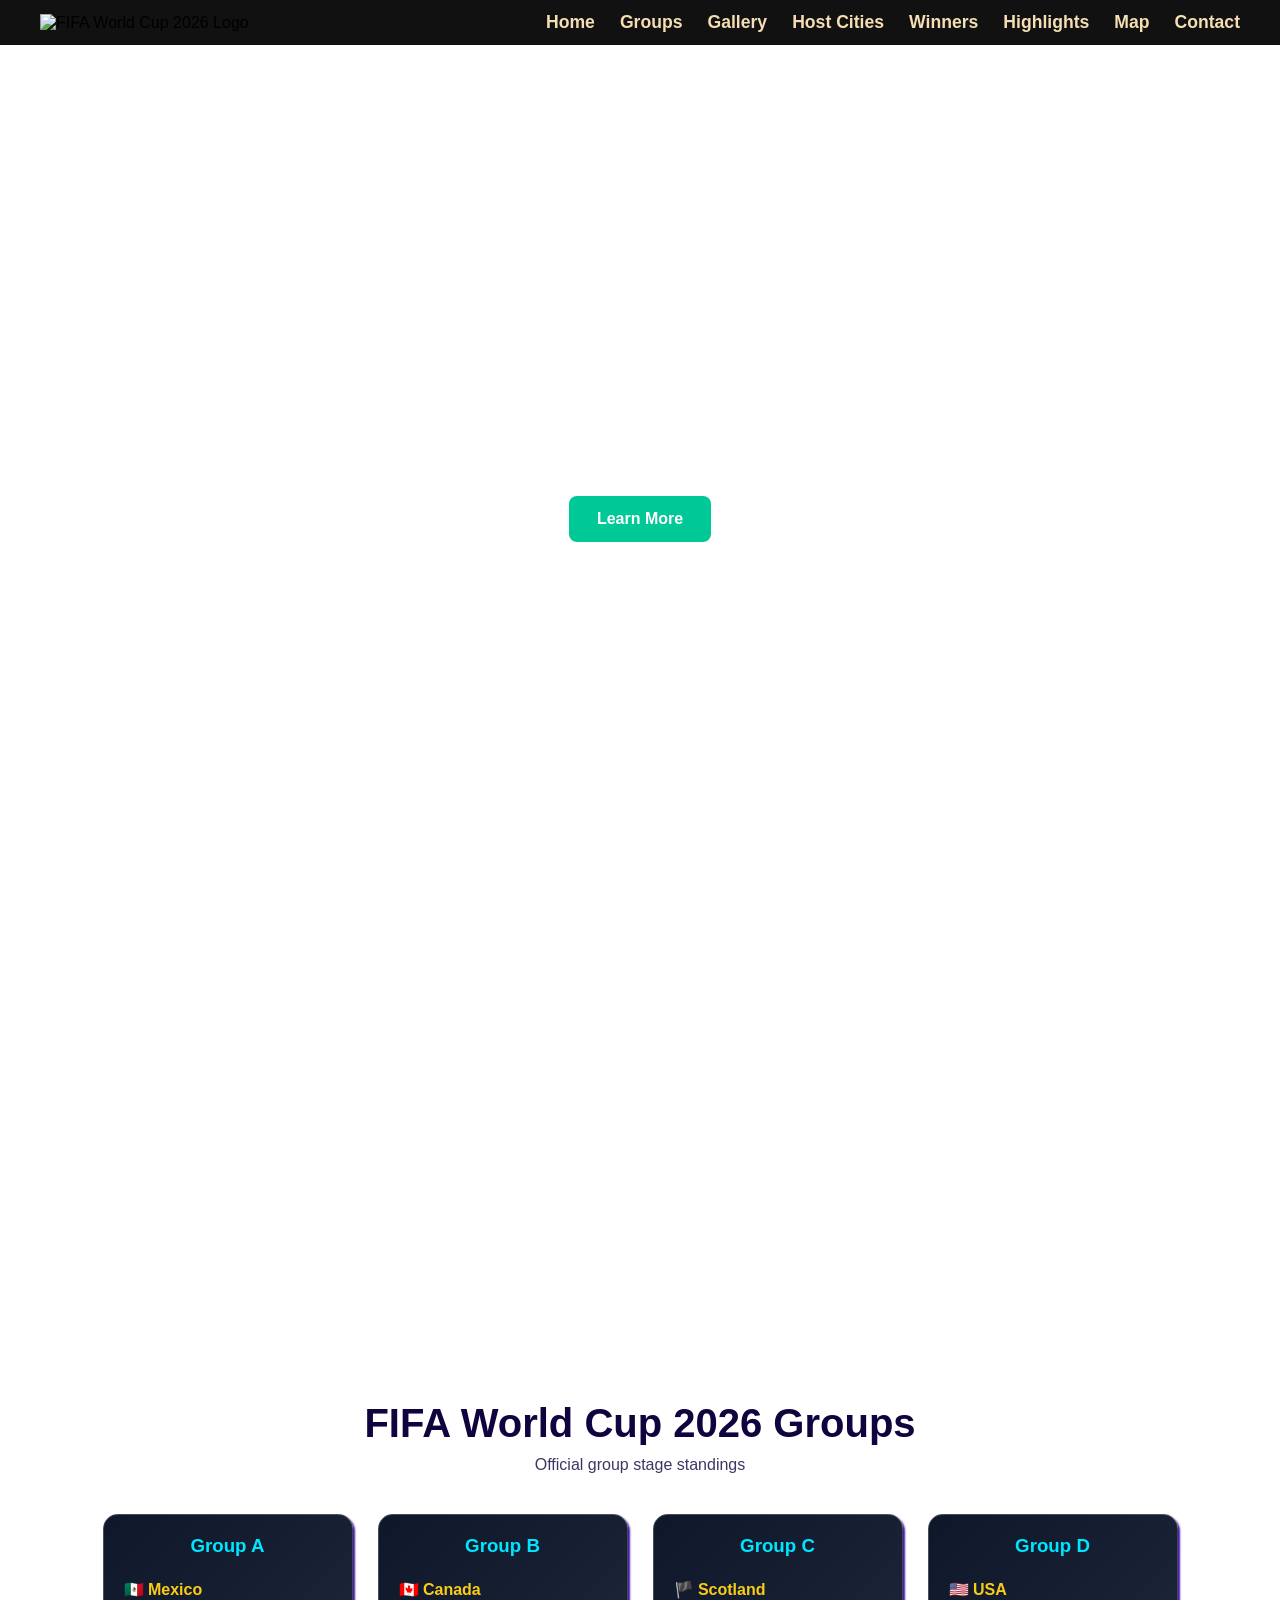
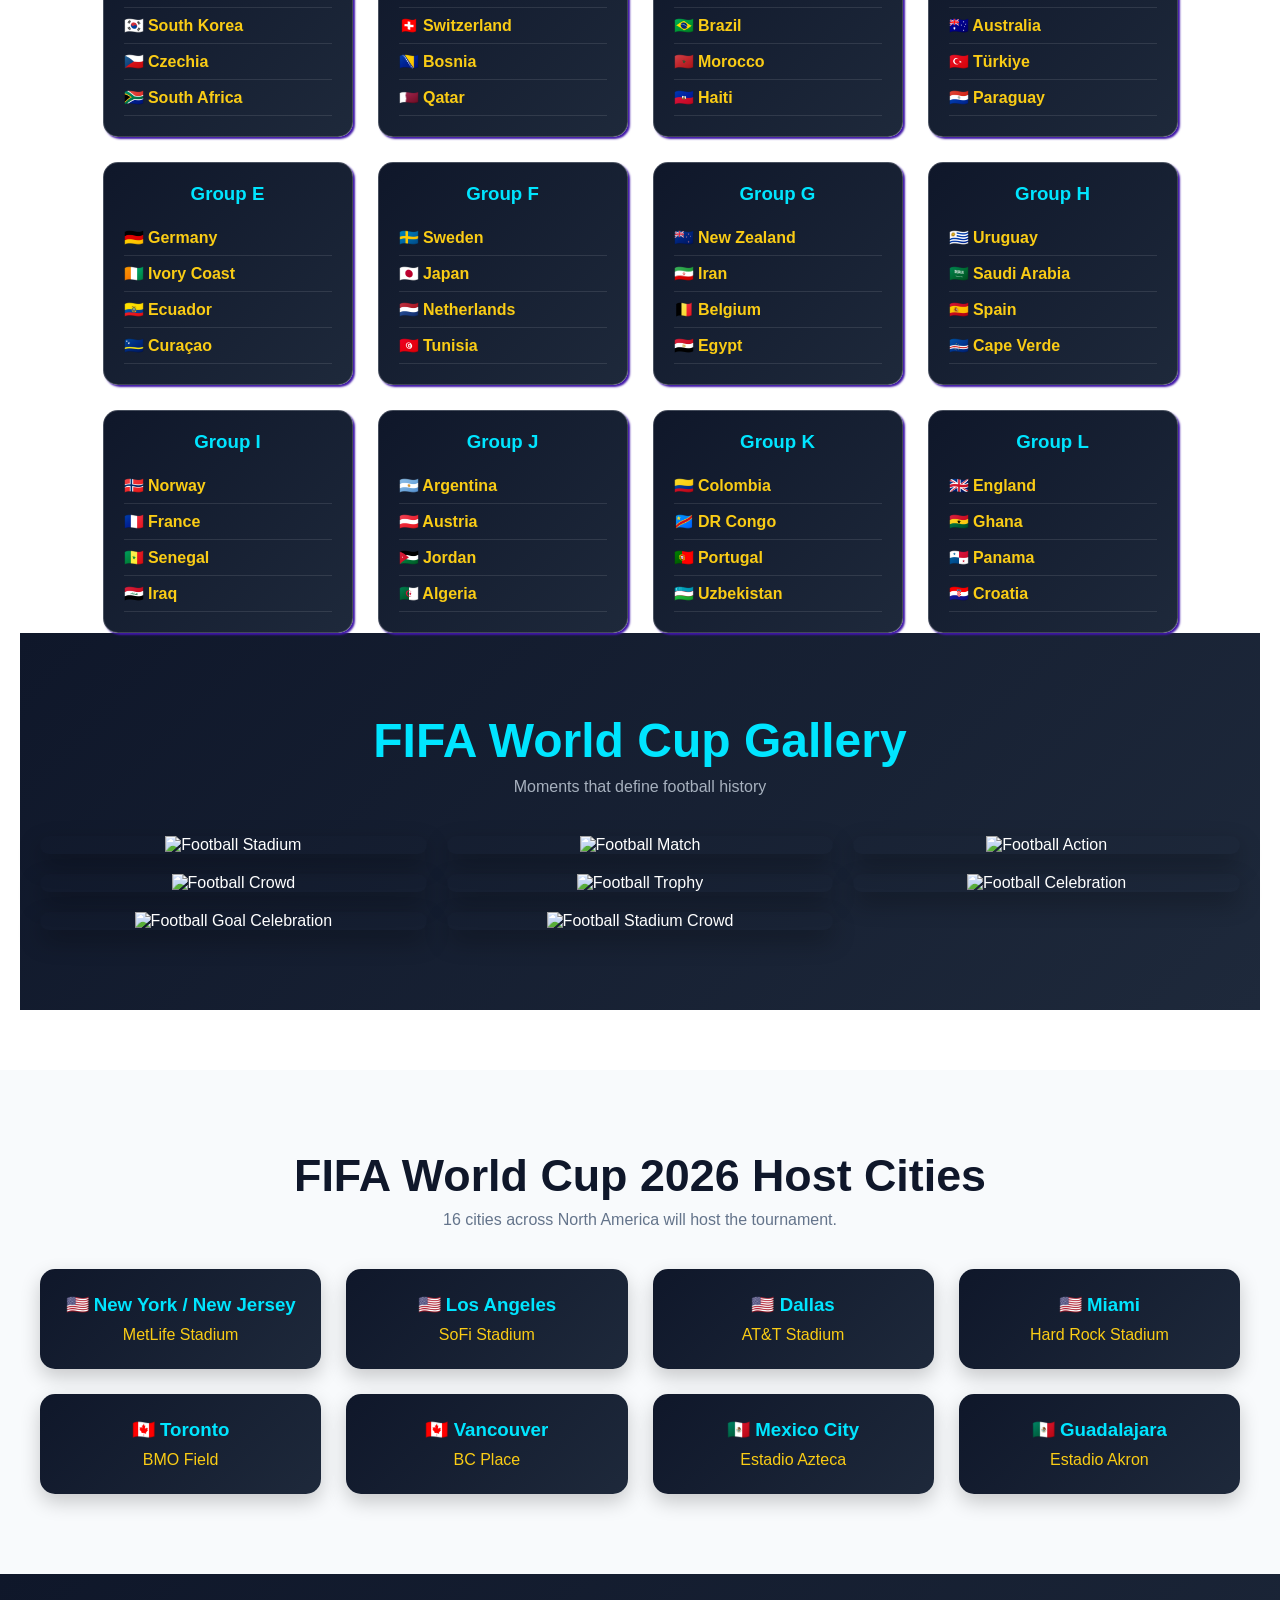
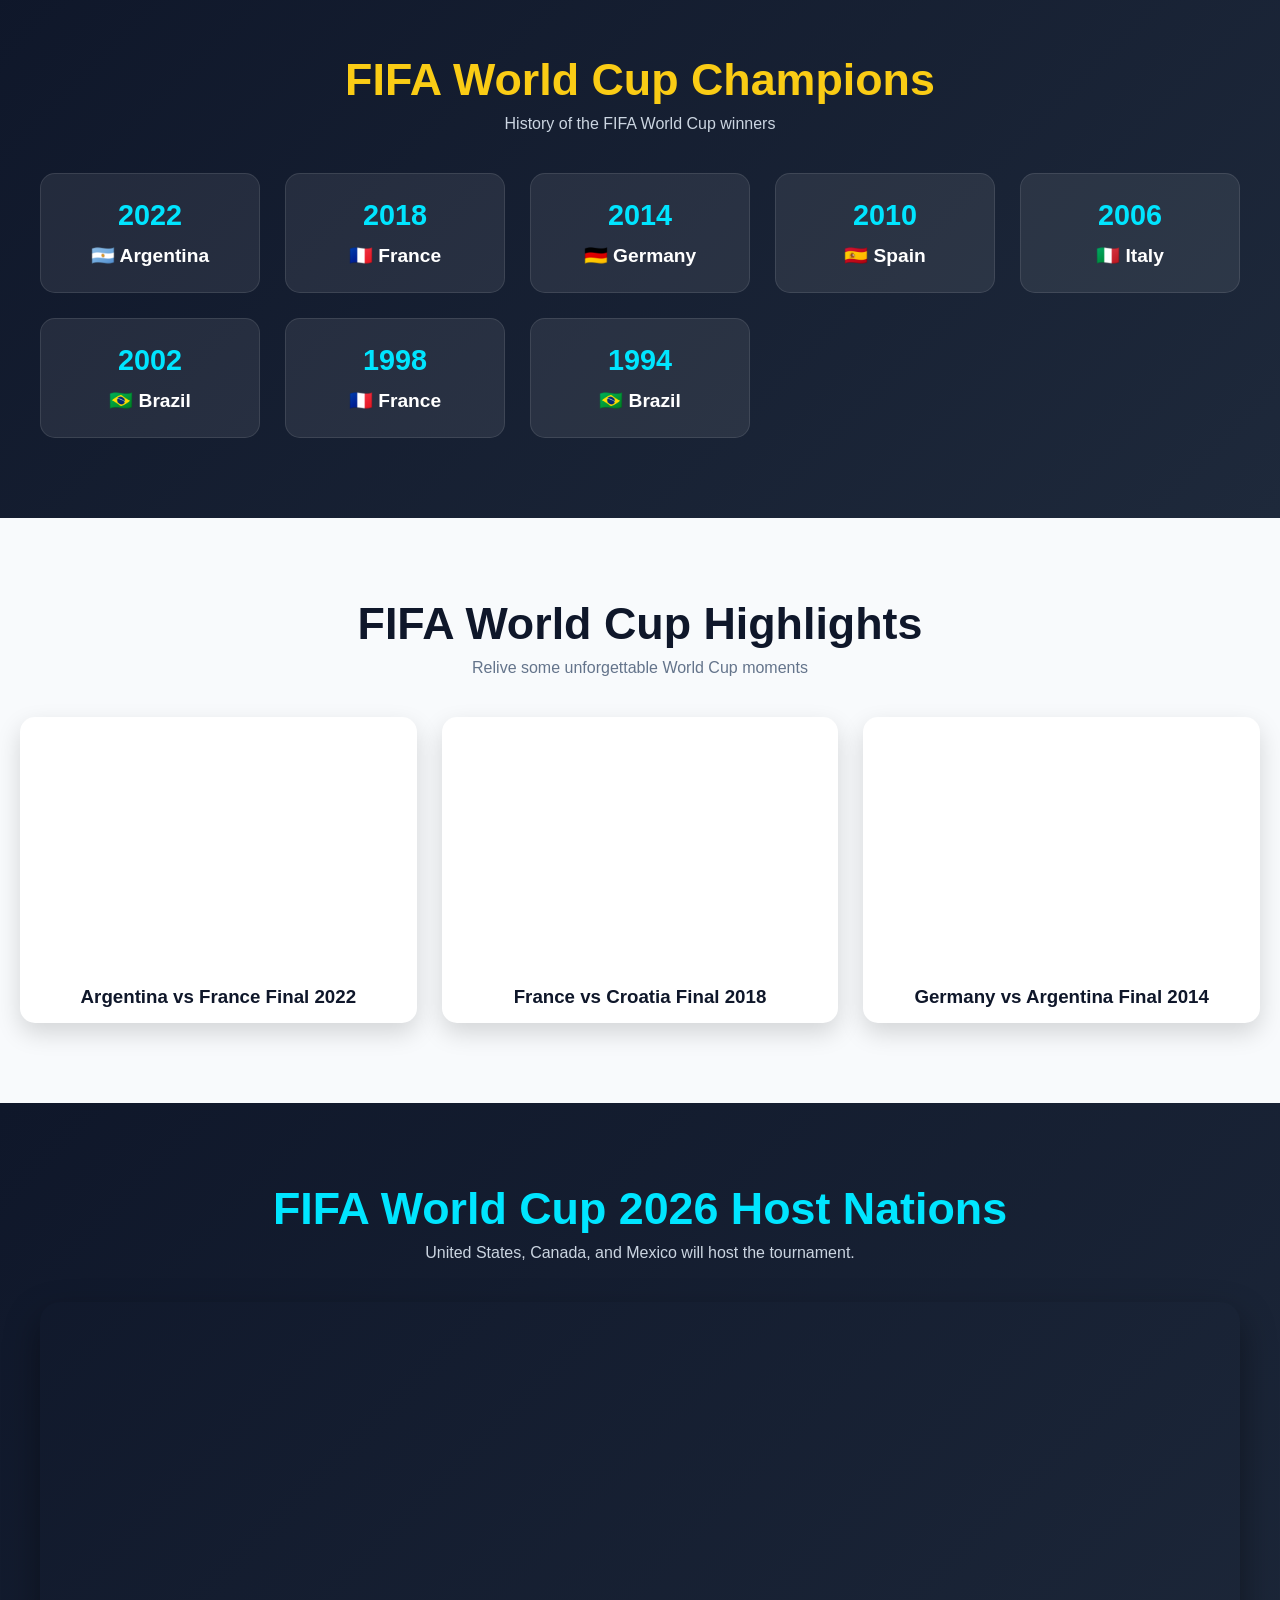
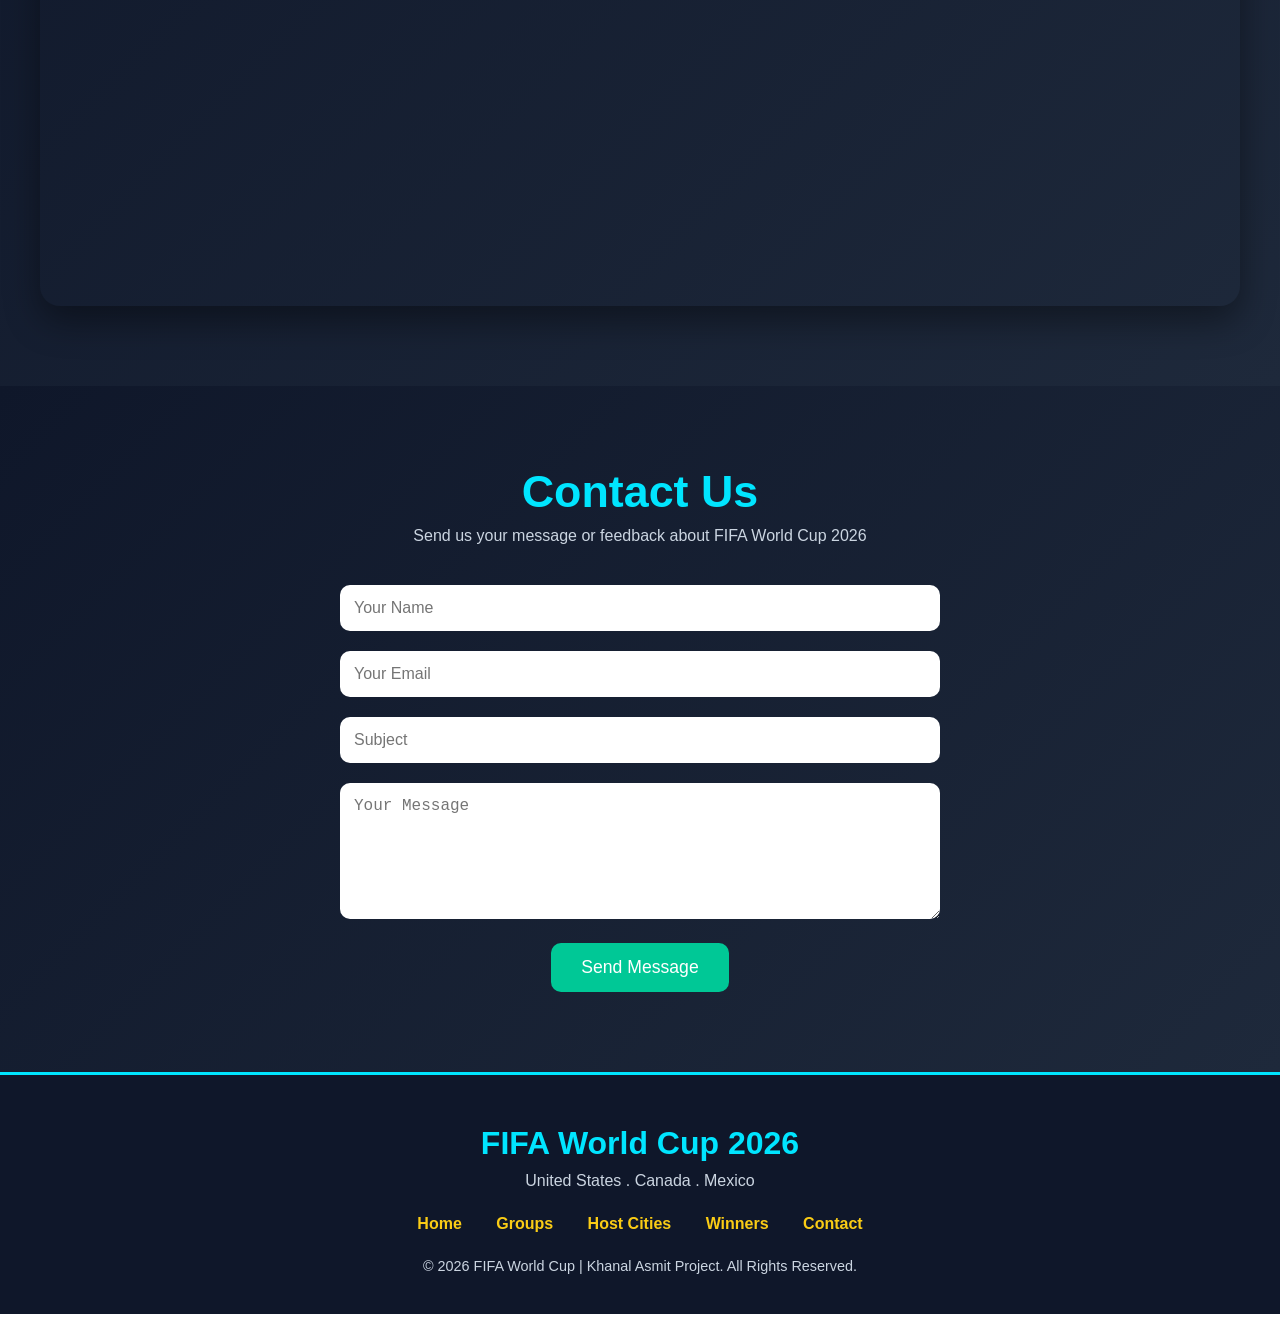
==== index.html @ 3de1137c "added contact,footer content to make it better" ====
<!doctype html>
<html lang="en">
  <head>
    <meta charset="UTF-8" />
    <meta name="viewport" content="width=device-width, initial-scale=1.0" />
    <title>FIFA World Cup 2026</title>
    <link rel="stylesheet" href="styles.css" />
  </head>
  <body>
    <header class="navbar">
      <div class="logo">
        <img
          src="https://digitalhub.fifa.com/transform/157d23bf-7e13-4d7b-949e-5d27d340987e/WC26_Logo?&io=transform:fill&quality=75"
          alt="FIFA World Cup 2026 Logo"
        />
      </div>

      <nav>
        <nav>
          <a href="#home">Home</a>
          <a href="#groups">Groups</a>
          <a href="#gallery">Gallery</a>
          <a href="#host">Host Cities</a>
          <a href="#winner">Winners</a>
          <a href="#video">Highlights</a>
          <a href="#map">Map</a>
          <a href="#contact">Contact</a>
        </nav>
      </nav>
    </header>

    <main>
      <section class="hero" id="home">
        <h1>FIFA World Cup 2026</h1>
        <p>Samurai, the time has come to fight!</p>

        <a href="https://www.fifa.com" target="_blank" class="btn">
          Learn More
        </a>
      </section>
    </main>
    <video class="hero-video" src="./fifa video.mp4" muted loop></video>

    <section class="groups" id="groups">
      <h2>FIFA World Cup 2026 Groups</h2>
      <p>Official group stage standings</p>

      <div class="cards">
        <div class="card">
          <h3>Group A</h3>
          <div class="team">
            <span>🇲🇽 Mexico</span>
          </div>
          <div class="team">
            <span>🇰🇷 South Korea</span>
          </div>
          <div class="team">
            <span>🇨🇿 Czechia</span>
          </div>
          <div class="team">
            <span>🇿🇦 South Africa</span>
          </div>
        </div>

        <div class="card">
          <h3>Group B</h3>
          <div class="team">
            <span>🇨🇦 Canada</span>
          </div>
          <div class="team">
            <span>🇨🇭 Switzerland</span>
          </div>
          <div class="team">
            <span>🇧🇦 Bosnia</span>
          </div>
          <div class="team">
            <span>🇶🇦 Qatar</span>
          </div>
        </div>

        <div class="card">
          <h3>Group C</h3>
          <div class="team">
            <span>🏴 Scotland</span>
          </div>
          <div class="team">
            <span>🇧🇷 Brazil</span>
          </div>
          <div class="team">
            <span>🇲🇦 Morocco</span>
          </div>
          <div class="team">
            <span>🇭🇹 Haiti</span>
          </div>
        </div>

        <div class="card">
          <h3>Group D</h3>
          <div class="team">
            <span>🇺🇸 USA</span>
          </div>
          <div class="team">
            <span>🇦🇺 Australia</span>
          </div>
          <div class="team">
            <span>🇹🇷 Türkiye</span>
          </div>
          <div class="team">
            <span>🇵🇾 Paraguay</span>
          </div>
        </div>

        <div class="card">
          <h3>Group E</h3>
          <div class="team">
            <span>🇩🇪 Germany</span>
          </div>
          <div class="team">
            <span>🇨🇮 Ivory Coast</span>
          </div>
          <div class="team">
            <span>🇪🇨 Ecuador</span>
          </div>
          <div class="team">
            <span>🇨🇼 Curaçao</span>
          </div>
        </div>

        <div class="card">
          <h3>Group F</h3>
          <div class="team">
            <span>🇸🇪 Sweden</span>
          </div>
          <div class="team">
            <span>🇯🇵 Japan</span>
          </div>
          <div class="team">
            <span>🇳🇱 Netherlands</span>
          </div>
          <div class="team">
            <span>🇹🇳 Tunisia</span>
          </div>
        </div>

        <div class="card">
          <h3>Group G</h3>
          <div class="team">
            <span>🇳🇿 New Zealand</span>
          </div>
          <div class="team">
            <span>🇮🇷 Iran</span>
          </div>
          <div class="team">
            <span>🇧🇪 Belgium</span>
          </div>
          <div class="team">
            <span>🇪🇬 Egypt</span>
          </div>
        </div>

        <div class="card">
          <h3>Group H</h3>
          <div class="team">
            <span>🇺🇾 Uruguay</span>
          </div>
          <div class="team">
            <span>🇸🇦 Saudi Arabia</span>
          </div>
          <div class="team">
            <span>🇪🇸 Spain</span>
          </div>
          <div class="team">
            <span>🇨🇻 Cape Verde</span>
          </div>
        </div>

        <div class="card">
          <h3>Group I</h3>
          <div class="team">
            <span>🇳🇴 Norway</span>
          </div>
          <div class="team">
            <span>🇫🇷 France</span>
          </div>
          <div class="team">
            <span>🇸🇳 Senegal</span>
          </div>
          <div class="team">
            <span>🇮🇶 Iraq</span>
          </div>
        </div>

        <div class="card">
          <h3>Group J</h3>
          <div class="team">
            <span>🇦🇷 Argentina</span>
          </div>
          <div class="team">
            <span>🇦🇹 Austria</span>
          </div>
          <div class="team">
            <span>🇯🇴 Jordan</span>
          </div>
          <div class="team">
            <span>🇩🇿 Algeria</span>
          </div>
        </div>

        <div class="card">
          <h3>Group K</h3>
          <div class="team">
            <span>🇨🇴 Colombia</span>
          </div>
          <div class="team">
            <span>🇨🇩 DR Congo</span>
          </div>
          <div class="team">
            <span>🇵🇹 Portugal</span>
          </div>
          <div class="team">
            <span>🇺🇿 Uzbekistan</span>
          </div>
        </div>

        <div class="card">
          <h3>Group L</h3>
          <div class="team">
            <span>🇬🇧 England</span>
          </div>
          <div class="team">
            <span>🇬🇭 Ghana</span>
          </div>
          <div class="team">
            <span>🇵🇦 Panama</span>
          </div>
          <div class="team">
            <span>🇭🇷 Croatia</span>
          </div>
        </div>
      </div>
      <div class="gallery-section" id="gallery">
        <h2>FIFA World Cup Gallery</h2>
        <p>Moments that define football history</p>

        <div class="gallery">
          <div class="gallery-item">
            <img
              src="https://images.unsplash.com/photo-1517927033932-b3d18e61fb3a"
              alt="Football Stadium"
            />
            <div class="overlay">World-Class Stadiums</div>
          </div>

          <div class="gallery-item">
            <img
              src="https://plus.unsplash.com/premium_photo-1661868926397-0083f0503c07?w=600&auto=format&fit=crop&q=60"
              alt="Football Match"
            />
            <div class="overlay">The Beautiful Game</div>
          </div>

          <div class="gallery-item">
            <img
              src="https://images.unsplash.com/photo-1522778119026-d647f0596c20?w=600&auto=format&fit=crop&q=60"
              alt="Football Action"
            />
            <div class="overlay">Match Day Action</div>
          </div>

          <div class="gallery-item">
            <img
              src="https://images.unsplash.com/photo-1574629810360-7efbbe195018"
              alt="Football Crowd"
            />
            <div class="overlay">Passionate Fans</div>
          </div>

          <div class="gallery-item">
            <img
              src="https://images.unsplash.com/photo-1486286701208-1d58e9338013"
              alt="Football Trophy"
            />
            <div class="overlay">Dream of Glory</div>
          </div>

          <div class="gallery-item">
            <img
              src="https://images.unsplash.com/photo-1517466787929-bc90951d0974"
              alt="Football Celebration"
            />
            <div class="overlay">Champions Rise</div>
          </div>
          <div class="gallery-item">
            <img
              src="https://images.unsplash.com/photo-1518604666860-9ed391f76460?w=600&auto=format&fit=crop&q=60"
              alt="Football Goal Celebration"
            />
            <div class="overlay">Goal Celebration</div>
          </div>

          <div class="gallery-item">
            <img
              src="https://images.unsplash.com/photo-1579952363873-27f3bade9f55?w=600&auto=format&fit=crop&q=60"
              alt="Football Stadium Crowd"
            />
            <div class="overlay">The Roar of the Crowd</div>
          </div>
        </div>
      </div>
    </section>

    <section class="host-cities" id="host">
      <h2>FIFA World Cup 2026 Host Cities</h2>
      <p>16 cities across North America will host the tournament.</p>

      <div class="city-cards">
        <div class="city-card">
          <h3>🇺🇸 New York / New Jersey</h3>
          <p>MetLife Stadium</p>
        </div>

        <div class="city-card">
          <h3>🇺🇸 Los Angeles</h3>
          <p>SoFi Stadium</p>
        </div>

        <div class="city-card">
          <h3>🇺🇸 Dallas</h3>
          <p>AT&T Stadium</p>
        </div>

        <div class="city-card">
          <h3>🇺🇸 Miami</h3>
          <p>Hard Rock Stadium</p>
        </div>

        <div class="city-card">
          <h3>🇨🇦 Toronto</h3>
          <p>BMO Field</p>
        </div>

        <div class="city-card">
          <h3>🇨🇦 Vancouver</h3>
          <p>BC Place</p>
        </div>

        <div class="city-card">
          <h3>🇲🇽 Mexico City</h3>
          <p>Estadio Azteca</p>
        </div>

        <div class="city-card">
          <h3>🇲🇽 Guadalajara</h3>
          <p>Estadio Akron</p>
        </div>
      </div>
    </section>

    <section class="winners" id="winner">
      <h2>FIFA World Cup Champions</h2>
      <p>History of the FIFA World Cup winners</p>

      <div class="winner-cards">
        <div class="winner-card">
          <h3>2022</h3>
          <span>🇦🇷 Argentina</span>
        </div>

        <div class="winner-card">
          <h3>2018</h3>
          <span>🇫🇷 France</span>
        </div>

        <div class="winner-card">
          <h3>2014</h3>
          <span>🇩🇪 Germany</span>
        </div>

        <div class="winner-card">
          <h3>2010</h3>
          <span>🇪🇸 Spain</span>
        </div>

        <div class="winner-card">
          <h3>2006</h3>
          <span>🇮🇹 Italy</span>
        </div>

        <div class="winner-card">
          <h3>2002</h3>
          <span>🇧🇷 Brazil</span>
        </div>

        <div class="winner-card">
          <h3>1998</h3>
          <span>🇫🇷 France</span>
        </div>

        <div class="winner-card">
          <h3>1994</h3>
          <span>🇧🇷 Brazil</span>
        </div>
      </div>
    </section>
    <section class="highlights" id="video">
      <h2>FIFA World Cup Highlights</h2>
      <p>Relive some unforgettable World Cup moments</p>

      <div class="video-container">
        <div class="video-card">
          <iframe
            width="560"
            height="315"
            src="https://www.youtube.com/embed/agrGb25mJzs?si=KmozYah4TxClbxxq"
            title="YouTube video player"
            frameborder="0"
            allow="
              accelerometer;
              autoplay;
              clipboard-write;
              encrypted-media;
              gyroscope;
              picture-in-picture;
              web-share;
            "
            referrerpolicy="strict-origin-when-cross-origin"
            allowfullscreen
          ></iframe>
          <h3>Argentina vs France Final 2022</h3>
        </div>

        <div class="video-card">
          <iframe
            src="https://www.youtube.com/embed/Rv5jTJh4gNk"
            title="France vs Croatia Final 2018"
            allowfullscreen
          >
          </iframe>
          <h3>France vs Croatia Final 2018</h3>
        </div>

        <div class="video-card">
          <iframe
            src="https://www.youtube.com/embed/hyQ6MRs506M"
            title="Germany vs Argentina Final 2014"
            allowfullscreen
          >
          </iframe>
          <h3>Germany vs Argentina Final 2014</h3>
        </div>
      </div>
    </section>
    <section class="world-map" id="map">
      <h2>FIFA World Cup 2026 Host Nations</h2>
      <p>United States, Canada, and Mexico will host the tournament.</p>

      <div class="map-container">
        <iframe
          src="https://www.google.com/maps?q=North%20America&output=embed"
          loading="lazy"
          allowfullscreen
        >
        </iframe>
      </div>
    </section>
    <section class="contact" id="contact">
      <h2>Contact Us</h2>
      <p>Send us your message or feedback about FIFA World Cup 2026</p>

      <form class="contact-form" method="post">
        <div class="input-group">
          <input type="text" placeholder="Your Name" required />
        </div>

        <div class="input-group">
          <input type="email" placeholder="Your Email" required />
        </div>

        <div class="input-group">
          <input type="text" placeholder="Subject" />
        </div>

        <div class="input-group">
          <textarea rows="6" placeholder="Your Message" required></textarea>
        </div>

        <button type="submit">Send Message</button>
      </form>
    </section>
    <footer class="footer">
      <div class="footer-content">
        <h2>FIFA World Cup 2026</h2>
        <p>United States . Canada . Mexico</p>

        <div class="footer-links">
          <a href="#home">Home</a>
          <a href="#groups">Groups</a>
          <a href="#host">Host Cities</a>
          <a href="#winner">Winners</a>
          <a href="#contact">Contact</a>
        </div>

        <p class="copyright">
          © 2026 FIFA World Cup | Khanal Asmit Project. All Rights Reserved.
        </p>
      </div>
    </footer>
    <button id="backToTop" title="Go to top">Back To Top</button>
  </body>
</html>
---- styles.css ----
* {
  margin: 0;
  padding: 0;
  box-sizing: border-box;
  scroll-behavior: smooth;
}

body {
  font-family: Arial, Helvetica, sans-serif;
  /* background: linear-gradient(135deg, #f4f4f4, #d8d8d8); */
  min-height: 100vh;
}

.navbar {
  background: #111;
  display: flex;
  justify-content: space-between;
  align-items: center;
  padding: 12px 40px;
}

.logo img {
  height: 80px;
}

nav {
  display: flex;
  gap: 25px;
}

nav a {
  text-decoration: none;
  color: #f5deb3;
  font-size: 1.1rem;
  font-weight: bold;
  transition: 0.3s;
}

nav a:hover {
  color: #ffcc00;
}

.hero {
  height: calc(100vh - 104px);
  background:
    linear-gradient(rgba(0, 0, 0, 0.55)),
    url("https://images.unsplash.com/photo-1574629810360-7efbbe195018");
  background-size: cover;
  background-position: center;
  display: flex;
  flex-direction: column;
  justify-content: center;
  align-items: center;
  text-align: center;
  color: white;
  padding: 20px;
}

.hero h1 {
  font-size: 4rem;
  margin-bottom: 20px;
  animation: fadeDown 1s ease;
}

.hero p {
  font-size: 1.5rem;
  margin-bottom: 30px;
  animation: fadeUp 1.2s ease;
}

.btn {
  text-decoration: none;
  padding: 14px 28px;
  background: #00c896;
  color: white;
  border-radius: 8px;
  font-weight: bold;
  transition: all 0.3s ease;
}

.btn:hover {
  background: #009b73;
  transform: translateY(-3px);
}

@keyframes fadeDown {
  from {
    opacity: 0;
    transform: translateY(-40px);
  }
  to {
    opacity: 1;
    transform: translateY(0);
  }
}

@keyframes fadeUp {
  from {
    opacity: 0;
    transform: translateY(40px);
  }
  to {
    opacity: 1;
    transform: translateY(0);
  }
}

.hero-video {
  width: 100%;
  height: 500px;
  object-fit: cover;
  display: block;
  filter: brightness(60%);
}

.groups {
  padding: 60px 20px;
  text-align: center;
  color: rgb(16, 3, 62);
}

.groups h2 {
  font-size: 2.5rem;
  margin-bottom: 10px;
  animation: fadeDown 1s ease;
}

.groups p {
  opacity: 0.8;
  margin-bottom: 40px;
}

.cards {
  display: flex;
  flex-wrap: wrap;
  justify-content: center;
  gap: 25px;
}

.card {
  background: linear-gradient(135deg, #0f172a, #1e293b);

  border: 1px solid rgba(255, 255, 255, 0.2);
  backdrop-filter: blur(10px);
  border-radius: 15px;
  padding: 20px;
  width: 250px;
  box-shadow: 2px 2px 2px rgb(64, 23, 168);
  transition: 0.3s ease;
}

.card:hover {
  transform: translateY(-8px);
  box-shadow: 2px 2px 2px rgb(5, 0, 18);
}

.card h3 {
  margin-bottom: 15px;
  color: #00e5ff;
}

.team {
  display: flex;
  justify-content: space-between;
  padding: 8px 0;
  border-bottom: 1px solid rgba(255, 255, 255, 0.1);
}

.team span {
  font-weight: bold;
  color: #facc15;
}

.team p {
  margin: 0;
}
.gallery-section {
  padding: 80px 20px;
  background: linear-gradient(135deg, #0f172a, #1e293b);
  color: white;
  text-align: center;
}

.gallery-section h2 {
  font-size: 3rem;
  margin-bottom: 10px;
  color: #00e5ff;
}

.gallery-section p {
  color: #cbd5e1;
  margin-bottom: 40px;
}

.gallery {
  display: grid;
  grid-template-columns: repeat(auto-fit, minmax(320px, 1fr));
  gap: 20px;
  max-width: 1400px;
  margin: auto;
}

.gallery-item {
  position: relative;
  overflow: hidden;
  border-radius: 15px;
  cursor: pointer;
  box-shadow: 0 10px 25px rgba(0, 0, 0, 0.3);
}

.gallery-item img {
  width: 100%;
  height: 260px;
  object-fit: cover;
  transition: transform 0.6s ease;
}

.gallery-item:hover img {
  transform: scale(1.12);
}

.overlay {
  position: absolute;
  bottom: 0;
  left: 0;
  width: 100%;
  padding: 18px;
  background: linear-gradient(transparent, rgba(0, 0, 0, 0.9));
  color: white;
  font-size: 1.2rem;
  font-weight: bold;
  transform: translateY(100%);
  transition: 0.4s ease;
}

.gallery-item:hover .overlay {
  transform: translateY(0);
}
.host-cities {
  padding: 80px 20px;
  text-align: center;
  background: #f8fafc;
}

.host-cities h2 {
  font-size: 2.8rem;
  color: #0f172a;
  margin-bottom: 10px;
}

.host-cities p {
  color: #64748b;
  margin-bottom: 40px;
}

.city-cards {
  display: grid;
  grid-template-columns: repeat(auto-fit, minmax(260px, 1fr));
  gap: 25px;
  max-width: 1200px;
  margin: auto;
}

.city-card {
  background: linear-gradient(135deg, #0f172a, #1e293b);
  color: white;
  padding: 25px;
  border-radius: 15px;
  transition: 0.3s ease;
  box-shadow: 0 8px 20px rgba(0, 0, 0, 0.2);
}

.city-card:hover {
  transform: translateY(-8px);
}

.city-card h3 {
  color: #00e5ff;
  margin-bottom: 10px;
}

.city-card p {
  color: #facc15;
  margin: 0;
}

.winners {
  padding: 80px 20px;
  text-align: center;
  background: linear-gradient(135deg, #0f172a, #1e293b);
}

.winners h2 {
  font-size: 2.8rem;
  color: #facc15;
  margin-bottom: 10px;
}

.winners p {
  color: #cbd5e1;
  margin-bottom: 40px;
}

.winner-cards {
  display: grid;
  grid-template-columns: repeat(auto-fit, minmax(220px, 1fr));
  gap: 25px;
  max-width: 1200px;
  margin: auto;
}

.winner-card {
  background: rgba(255, 255, 255, 0.08);
  border: 1px solid rgba(255, 255, 255, 0.1);
  padding: 25px;
  border-radius: 15px;
  transition: 0.3s ease;
}

.winner-card:hover {
  transform: translateY(-8px);
  box-shadow: 0 10px 25px rgba(250, 204, 21, 0.3);
}

.winner-card h3 {
  color: #00e5ff;
  margin-bottom: 12px;
  font-size: 1.8rem;
}

.winner-card span {
  color: white;
  font-size: 1.2rem;
  font-weight: bold;
}
.highlights {
  padding: 80px 20px;
  text-align: center;
  background: #f8fafc;
}

.highlights h2 {
  font-size: 2.8rem;
  margin-bottom: 10px;
  color: #0f172a;
}

.highlights p {
  color: #64748b;
  margin-bottom: 40px;
}

.video-container {
  display: grid;
  grid-template-columns: repeat(auto-fit, minmax(350px, 1fr));
  gap: 25px;
  max-width: 1300px;
  margin: auto;
}

.video-card {
  background: white;
  border-radius: 15px;
  overflow: hidden;
  box-shadow: 0 10px 25px rgba(0, 0, 0, 0.15);
  transition: 0.3s ease;
}

.video-card:hover {
  transform: translateY(-8px);
}

.video-card iframe {
  width: 100%;
  height: 250px;
  border: none;
}

.video-card h3 {
  padding: 15px;
  color: #0f172a;
}
.world-map {
  padding: 80px 20px;
  text-align: center;
  background: linear-gradient(135deg, #0f172a, #1e293b);
}

.world-map h2 {
  font-size: 2.8rem;
  color: #00e5ff;
  margin-bottom: 10px;
}

.world-map p {
  color: #cbd5e1;
  margin-bottom: 40px;
}

.map-container {
  max-width: 1200px;
  margin: auto;
  border-radius: 20px;
  overflow: hidden;
  box-shadow: 0 15px 35px rgba(0, 0, 0, 0.4);
}

.map-container iframe {
  width: 100%;
  height: 600px;
  border: none;
}
#backToTop {
  position: fixed;
  bottom: 30px;
  right: 30px;
  width: 55px;
  height: 55px;
  border: 2px solid red;
  border-radius: 50%;
  background: #eaf0ef;
  color: rgb(13, 0, 0);
  font-size: 24px;
  cursor: pointer;
  display: none;
  z-index: 1000;
  box-shadow: 0 5px 15px rgba(0, 0, 0, 0.3);
  transition: all 0.3s ease;
}

#backToTop:hover {
  background: #009b73;
  transform: translateY(-5px);
}
.footer {
  background: #0f172a;
  color: white;
  padding: 50px 20px 25px;
  text-align: center;
  border-top: 3px solid #00e5ff;
}

.footer-content h2 {
  color: #00e5ff;
  margin-bottom: 10px;
  font-size: 2rem;
}

.footer-content p {
  color: #cbd5e1;
  margin-bottom: 15px;
}

.footer-links {
  margin: 25px 0;
}

.footer-links a {
  color: #facc15;
  text-decoration: none;
  margin: 0 15px;
  font-weight: bold;
  transition: 0.3s;
}

.footer-links a:hover {
  color: #00e5ff;
}

.copyright {
  margin-top: 25px;
  font-size: 0.9rem;
  color: #94a3b8;
}
.contact {
  padding: 80px 20px;
  text-align: center;
  background: linear-gradient(135deg, #0f172a, #1e293b);
  color: white;
}

.contact h2 {
  font-size: 2.8rem;
  color: #00e5ff;
  margin-bottom: 10px;
}

.contact p {
  color: #cbd5e1;
  margin-bottom: 40px;
}

.contact-form {
  max-width: 600px;
  margin: auto;
}

.input-group {
  margin-bottom: 20px;
}

.input-group input,
.input-group textarea {
  width: 100%;
  padding: 14px;
  border-radius: 10px;
  border: none;
  outline: none;
  font-size: 1rem;
}

.input-group input:focus,
.input-group textarea:focus {
  box-shadow: 0 0 10px #00e5ff;
}

.contact-form button {
  background: #00c896;
  color: white;
  padding: 14px 30px;
  border: none;
  border-radius: 10px;
  font-size: 1.1rem;
  cursor: pointer;
  transition: 0.3s;
}

.contact-form button:hover {
  background: #009b73;
  transform: translateY(-3px);
}
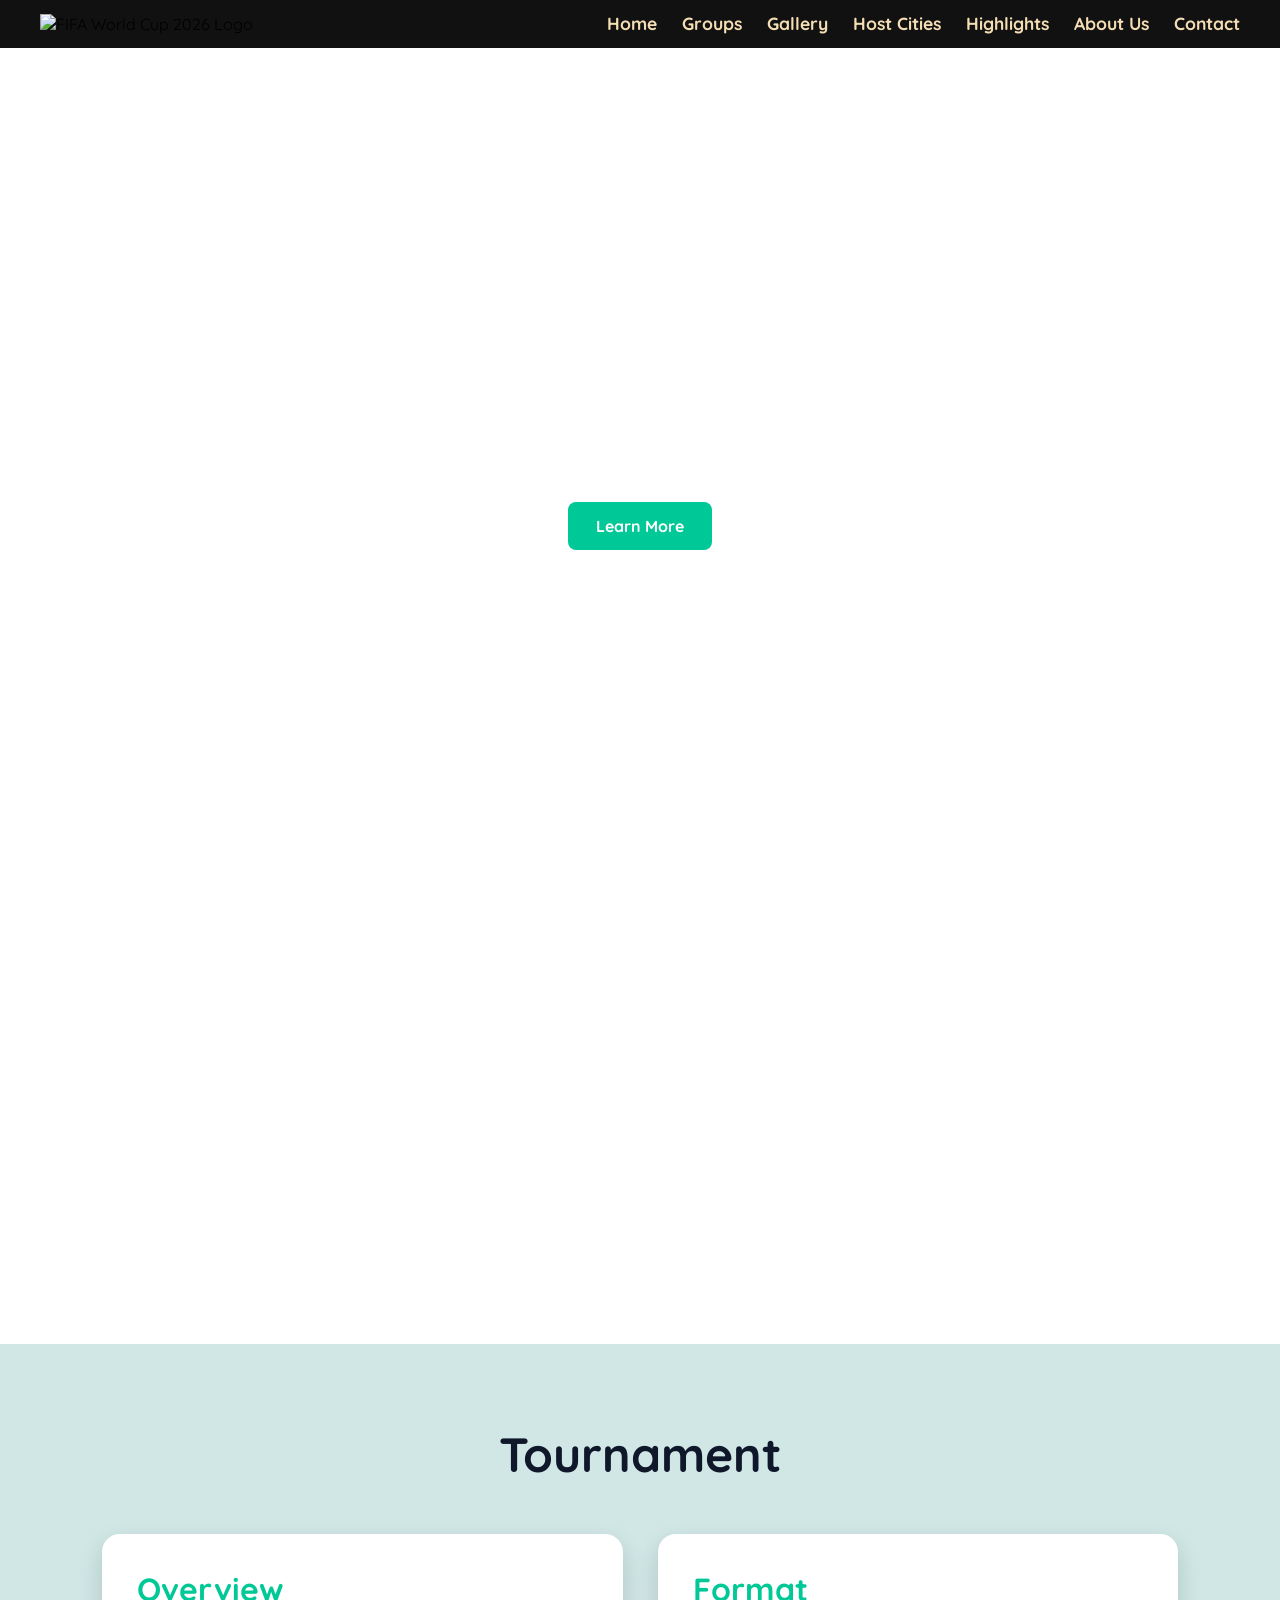
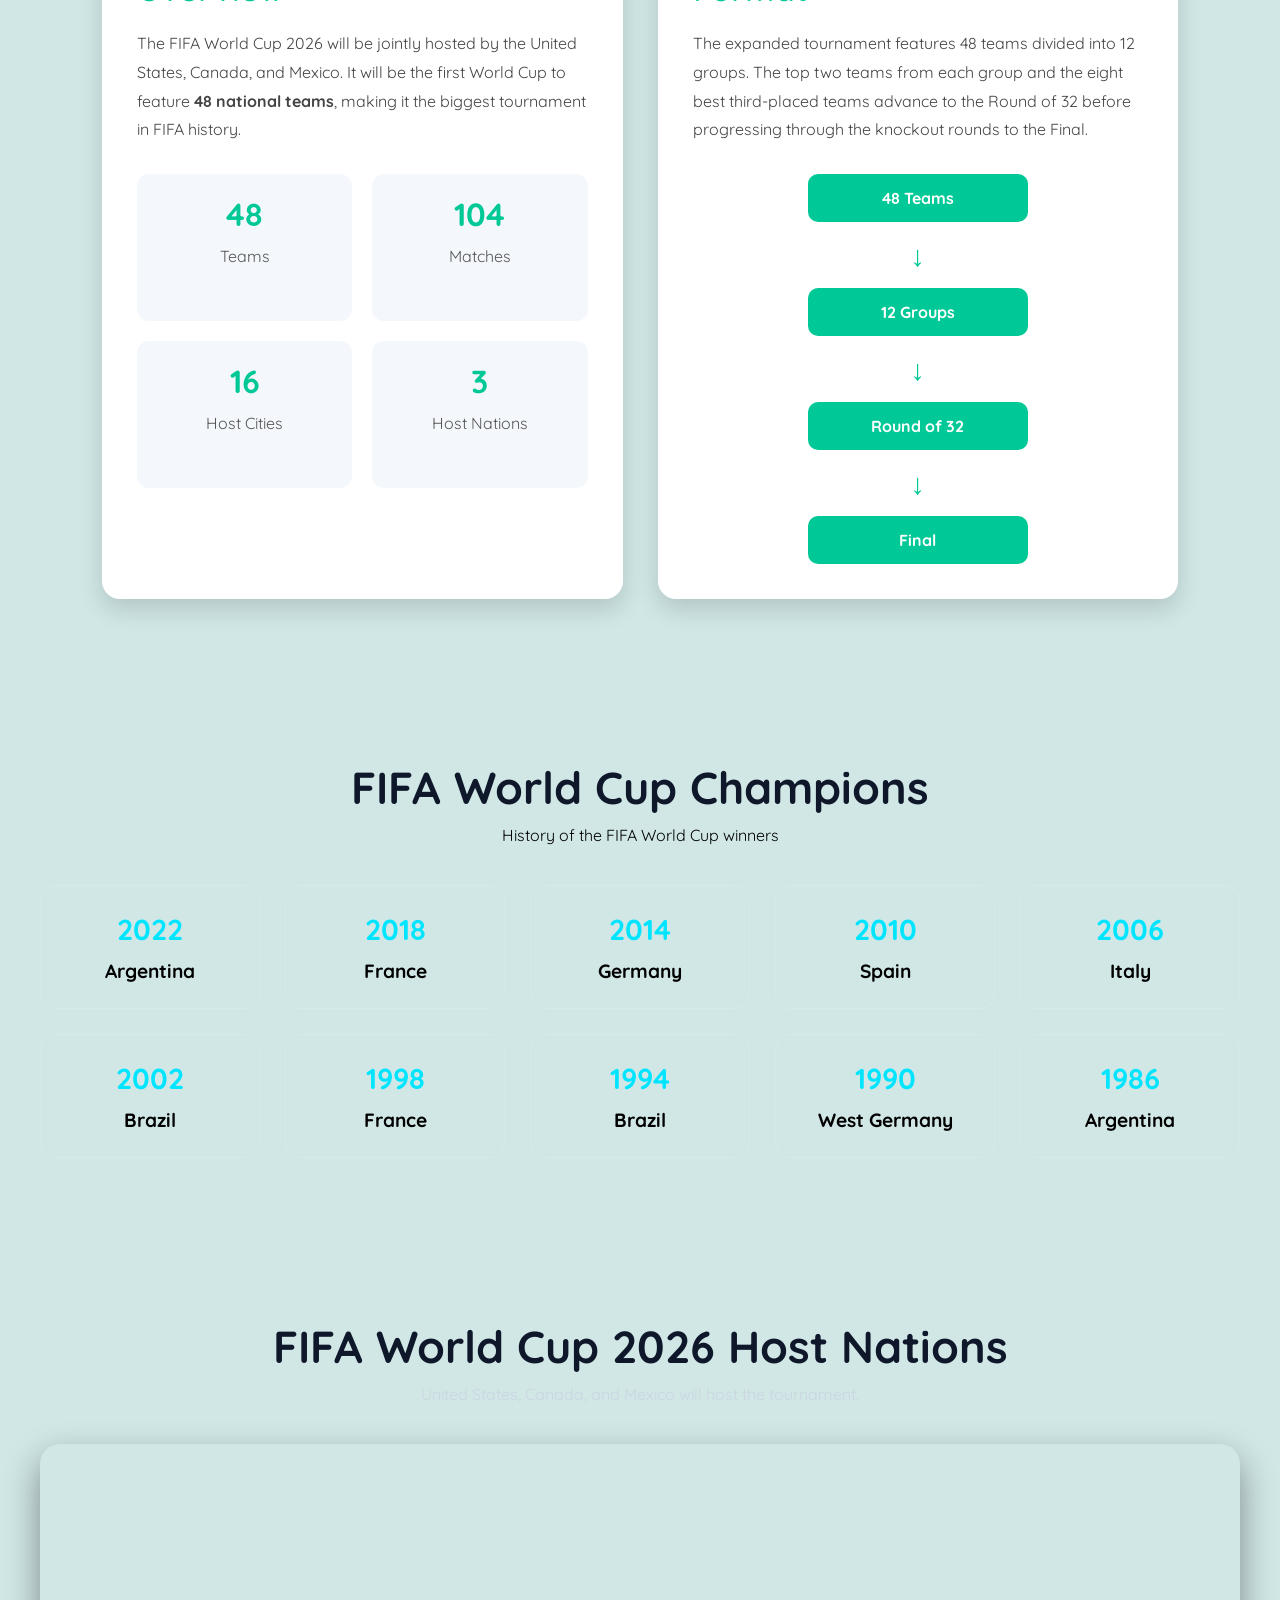
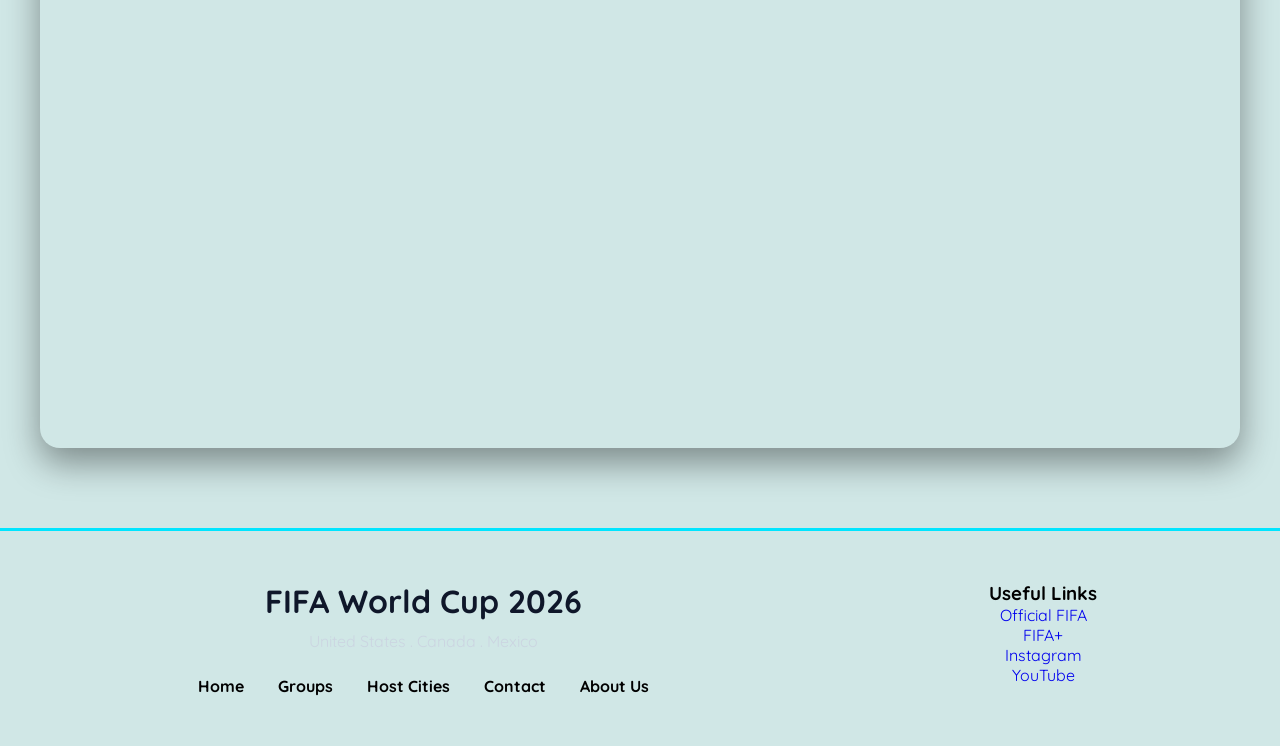
==== commit 88fce1f7: "updated fifa website" ====
--- a/index.html
+++ b/index.html
@@ -7,6 +7,7 @@
     <link rel="stylesheet" href="styles.css" />
   </head>
   <body>
+    <!-- here is the navbar section -->
     <header class="navbar">
       <div class="logo">
         <img
@@ -16,16 +17,13 @@
       </div>
 
       <nav>
-        <nav>
-          <a href="#home">Home</a>
-          <a href="#groups">Groups</a>
-          <a href="#gallery">Gallery</a>
-          <a href="#host">Host Cities</a>
-          <a href="#winner">Winners</a>
-          <a href="#video">Highlights</a>
-          <a href="#map">Map</a>
-          <a href="#contact">Contact</a>
-        </nav>
+        <a href="index.html">Home</a>
+        <a href="group.html">Groups</a>
+        <a href="gallery.html">Gallery</a>
+        <a href="hostCity.html">Host Cities</a>
+        <a href="highlights.html">Highlights</a>
+        <a href="about.html">About Us</a>
+        <a href="contact.html">Contact</a>
       </nav>
     </header>
 
@@ -39,323 +37,69 @@
         </a>
       </section>
     </main>
-    <video class="hero-video" src="./fifa video.mp4" muted loop></video>
-
-    <section class="groups" id="groups">
-      <h2>FIFA World Cup 2026 Groups</h2>
-      <p>Official group stage standings</p>
-
-      <div class="cards">
-        <div class="card">
-          <h3>Group A</h3>
-          <div class="team">
-            <span>🇲🇽 Mexico</span>
+    <video class="hero-video" src="/videos/fifa video.mp4" muted loop></video>
+
+    <!-- tournament format and overview -->
+    <main class="tournament">
+      <h1 class="tournament-title">Tournament</h1>
+
+      <div class="tournament-container">
+        <section class="tournament-card">
+          <h2>Overview</h2>
+          <p>
+            The FIFA World Cup 2026 will be jointly hosted by the United States,
+            Canada, and Mexico. It will be the first World Cup to feature
+            <strong>48 national teams</strong>, making it the biggest tournament
+            in FIFA history.
+          </p>
+
+          <div class="overview-info">
+            <div class="info-box">
+              <h3>48</h3>
+              <p>Teams</p>
+            </div>
+
+            <div class="info-box">
+              <h3>104</h3>
+              <p>Matches</p>
+            </div>
+
+            <div class="info-box">
+              <h3>16</h3>
+              <p>Host Cities</p>
+            </div>
+
+            <div class="info-box">
+              <h3>3</h3>
+              <p>Host Nations</p>
+            </div>
           </div>
-          <div class="team">
-            <span>🇰🇷 South Korea</span>
+        </section>
+
+        <section class="tournament-card">
+          <h2>Format</h2>
+
+          <p>
+            The expanded tournament features 48 teams divided into 12 groups.
+            The top two teams from each group and the eight best third-placed
+            teams advance to the Round of 32 before progressing through the
+            knockout rounds to the Final.
+          </p>
+
+          <div class="format-flow">
+            <div>48 Teams</div>
+            <span>↓</span>
+            <div>12 Groups</div>
+            <span>↓</span>
+            <div>Round of 32</div>
+            <span>↓</span>
+            <div>Final</div>
           </div>
-          <div class="team">
-            <span>🇨🇿 Czechia</span>
-          </div>
-          <div class="team">
-            <span>🇿🇦 South Africa</span>
-          </div>
-        </div>
-
-        <div class="card">
-          <h3>Group B</h3>
-          <div class="team">
-            <span>🇨🇦 Canada</span>
-          </div>
-          <div class="team">
-            <span>🇨🇭 Switzerland</span>
-          </div>
-          <div class="team">
-            <span>🇧🇦 Bosnia</span>
-          </div>
-          <div class="team">
-            <span>🇶🇦 Qatar</span>
-          </div>
-        </div>
-
-        <div class="card">
-          <h3>Group C</h3>
-          <div class="team">
-            <span>🏴 Scotland</span>
-          </div>
-          <div class="team">
-            <span>🇧🇷 Brazil</span>
-          </div>
-          <div class="team">
-            <span>🇲🇦 Morocco</span>
-          </div>
-          <div class="team">
-            <span>🇭🇹 Haiti</span>
-          </div>
-        </div>
-
-        <div class="card">
-          <h3>Group D</h3>
-          <div class="team">
-            <span>🇺🇸 USA</span>
-          </div>
-          <div class="team">
-            <span>🇦🇺 Australia</span>
-          </div>
-          <div class="team">
-            <span>🇹🇷 Türkiye</span>
-          </div>
-          <div class="team">
-            <span>🇵🇾 Paraguay</span>
-          </div>
-        </div>
-
-        <div class="card">
-          <h3>Group E</h3>
-          <div class="team">
-            <span>🇩🇪 Germany</span>
-          </div>
-          <div class="team">
-            <span>🇨🇮 Ivory Coast</span>
-          </div>
-          <div class="team">
-            <span>🇪🇨 Ecuador</span>
-          </div>
-          <div class="team">
-            <span>🇨🇼 Curaçao</span>
-          </div>
-        </div>
-
-        <div class="card">
-          <h3>Group F</h3>
-          <div class="team">
-            <span>🇸🇪 Sweden</span>
-          </div>
-          <div class="team">
-            <span>🇯🇵 Japan</span>
-          </div>
-          <div class="team">
-            <span>🇳🇱 Netherlands</span>
-          </div>
-          <div class="team">
-            <span>🇹🇳 Tunisia</span>
-          </div>
-        </div>
-
-        <div class="card">
-          <h3>Group G</h3>
-          <div class="team">
-            <span>🇳🇿 New Zealand</span>
-          </div>
-          <div class="team">
-            <span>🇮🇷 Iran</span>
-          </div>
-          <div class="team">
-            <span>🇧🇪 Belgium</span>
-          </div>
-          <div class="team">
-            <span>🇪🇬 Egypt</span>
-          </div>
-        </div>
-
-        <div class="card">
-          <h3>Group H</h3>
-          <div class="team">
-            <span>🇺🇾 Uruguay</span>
-          </div>
-          <div class="team">
-            <span>🇸🇦 Saudi Arabia</span>
-          </div>
-          <div class="team">
-            <span>🇪🇸 Spain</span>
-          </div>
-          <div class="team">
-            <span>🇨🇻 Cape Verde</span>
-          </div>
-        </div>
-
-        <div class="card">
-          <h3>Group I</h3>
-          <div class="team">
-            <span>🇳🇴 Norway</span>
-          </div>
-          <div class="team">
-            <span>🇫🇷 France</span>
-          </div>
-          <div class="team">
-            <span>🇸🇳 Senegal</span>
-          </div>
-          <div class="team">
-            <span>🇮🇶 Iraq</span>
-          </div>
-        </div>
-
-        <div class="card">
-          <h3>Group J</h3>
-          <div class="team">
-            <span>🇦🇷 Argentina</span>
-          </div>
-          <div class="team">
-            <span>🇦🇹 Austria</span>
-          </div>
-          <div class="team">
-            <span>🇯🇴 Jordan</span>
-          </div>
-          <div class="team">
-            <span>🇩🇿 Algeria</span>
-          </div>
-        </div>
-
-        <div class="card">
-          <h3>Group K</h3>
-          <div class="team">
-            <span>🇨🇴 Colombia</span>
-          </div>
-          <div class="team">
-            <span>🇨🇩 DR Congo</span>
-          </div>
-          <div class="team">
-            <span>🇵🇹 Portugal</span>
-          </div>
-          <div class="team">
-            <span>🇺🇿 Uzbekistan</span>
-          </div>
-        </div>
-
-        <div class="card">
-          <h3>Group L</h3>
-          <div class="team">
-            <span>🇬🇧 England</span>
-          </div>
-          <div class="team">
-            <span>🇬🇭 Ghana</span>
-          </div>
-          <div class="team">
-            <span>🇵🇦 Panama</span>
-          </div>
-          <div class="team">
-            <span>🇭🇷 Croatia</span>
-          </div>
-        </div>
-      </div>
-      <div class="gallery-section" id="gallery">
-        <h2>FIFA World Cup Gallery</h2>
-        <p>Moments that define football history</p>
-
-        <div class="gallery">
-          <div class="gallery-item">
-            <img
-              src="https://images.unsplash.com/photo-1517927033932-b3d18e61fb3a"
-              alt="Football Stadium"
-            />
-            <div class="overlay">World-Class Stadiums</div>
-          </div>
-
-          <div class="gallery-item">
-            <img
-              src="https://plus.unsplash.com/premium_photo-1661868926397-0083f0503c07?w=600&auto=format&fit=crop&q=60"
-              alt="Football Match"
-            />
-            <div class="overlay">The Beautiful Game</div>
-          </div>
-
-          <div class="gallery-item">
-            <img
-              src="https://images.unsplash.com/photo-1522778119026-d647f0596c20?w=600&auto=format&fit=crop&q=60"
-              alt="Football Action"
-            />
-            <div class="overlay">Match Day Action</div>
-          </div>
-
-          <div class="gallery-item">
-            <img
-              src="https://images.unsplash.com/photo-1574629810360-7efbbe195018"
-              alt="Football Crowd"
-            />
-            <div class="overlay">Passionate Fans</div>
-          </div>
-
-          <div class="gallery-item">
-            <img
-              src="https://images.unsplash.com/photo-1486286701208-1d58e9338013"
-              alt="Football Trophy"
-            />
-            <div class="overlay">Dream of Glory</div>
-          </div>
-
-          <div class="gallery-item">
-            <img
-              src="https://images.unsplash.com/photo-1517466787929-bc90951d0974"
-              alt="Football Celebration"
-            />
-            <div class="overlay">Champions Rise</div>
-          </div>
-          <div class="gallery-item">
-            <img
-              src="https://images.unsplash.com/photo-1518604666860-9ed391f76460?w=600&auto=format&fit=crop&q=60"
-              alt="Football Goal Celebration"
-            />
-            <div class="overlay">Goal Celebration</div>
-          </div>
-
-          <div class="gallery-item">
-            <img
-              src="https://images.unsplash.com/photo-1579952363873-27f3bade9f55?w=600&auto=format&fit=crop&q=60"
-              alt="Football Stadium Crowd"
-            />
-            <div class="overlay">The Roar of the Crowd</div>
-          </div>
-        </div>
-      </div>
-    </section>
-
-    <section class="host-cities" id="host">
-      <h2>FIFA World Cup 2026 Host Cities</h2>
-      <p>16 cities across North America will host the tournament.</p>
-
-      <div class="city-cards">
-        <div class="city-card">
-          <h3>🇺🇸 New York / New Jersey</h3>
-          <p>MetLife Stadium</p>
-        </div>
-
-        <div class="city-card">
-          <h3>🇺🇸 Los Angeles</h3>
-          <p>SoFi Stadium</p>
-        </div>
-
-        <div class="city-card">
-          <h3>🇺🇸 Dallas</h3>
-          <p>AT&T Stadium</p>
-        </div>
-
-        <div class="city-card">
-          <h3>🇺🇸 Miami</h3>
-          <p>Hard Rock Stadium</p>
-        </div>
-
-        <div class="city-card">
-          <h3>🇨🇦 Toronto</h3>
-          <p>BMO Field</p>
-        </div>
-
-        <div class="city-card">
-          <h3>🇨🇦 Vancouver</h3>
-          <p>BC Place</p>
-        </div>
-
-        <div class="city-card">
-          <h3>🇲🇽 Mexico City</h3>
-          <p>Estadio Azteca</p>
-        </div>
-
-        <div class="city-card">
-          <h3>🇲🇽 Guadalajara</h3>
-          <p>Estadio Akron</p>
-        </div>
-      </div>
-    </section>
-
+        </section>
+      </div>
+    </main>
+
+    <!-- //winner -->
     <section class="winners" id="winner">
       <h2>FIFA World Cup Champions</h2>
       <p>History of the FIFA World Cup winners</p>
@@ -363,93 +107,55 @@
       <div class="winner-cards">
         <div class="winner-card">
           <h3>2022</h3>
-          <span>🇦🇷 Argentina</span>
+          <span> Argentina</span>
         </div>
 
         <div class="winner-card">
           <h3>2018</h3>
-          <span>🇫🇷 France</span>
+          <span> France</span>
         </div>
 
         <div class="winner-card">
           <h3>2014</h3>
-          <span>🇩🇪 Germany</span>
+          <span> Germany</span>
         </div>
 
         <div class="winner-card">
           <h3>2010</h3>
-          <span>🇪🇸 Spain</span>
+          <span> Spain</span>
         </div>
 
         <div class="winner-card">
           <h3>2006</h3>
-          <span>🇮🇹 Italy</span>
+          <span> Italy</span>
         </div>
 
         <div class="winner-card">
           <h3>2002</h3>
-          <span>🇧🇷 Brazil</span>
+          <span> Brazil</span>
         </div>
 
         <div class="winner-card">
           <h3>1998</h3>
-          <span>🇫🇷 France</span>
+          <span> France</span>
         </div>
 
         <div class="winner-card">
           <h3>1994</h3>
-          <span>🇧🇷 Brazil</span>
+          <span> Brazil</span>
+        </div>
+        <div class="winner-card">
+          <h3>1990</h3>
+          <span> West Germany</span>
+        </div>
+        <div class="winner-card">
+          <h3>1986</h3>
+          <span> Argentina</span>
         </div>
       </div>
     </section>
-    <section class="highlights" id="video">
-      <h2>FIFA World Cup Highlights</h2>
-      <p>Relive some unforgettable World Cup moments</p>
-
-      <div class="video-container">
-        <div class="video-card">
-          <iframe
-            width="560"
-            height="315"
-            src="https://www.youtube.com/embed/agrGb25mJzs?si=KmozYah4TxClbxxq"
-            title="YouTube video player"
-            frameborder="0"
-            allow="
-              accelerometer;
-              autoplay;
-              clipboard-write;
-              encrypted-media;
-              gyroscope;
-              picture-in-picture;
-              web-share;
-            "
-            referrerpolicy="strict-origin-when-cross-origin"
-            allowfullscreen
-          ></iframe>
-          <h3>Argentina vs France Final 2022</h3>
-        </div>
-
-        <div class="video-card">
-          <iframe
-            src="https://www.youtube.com/embed/Rv5jTJh4gNk"
-            title="France vs Croatia Final 2018"
-            allowfullscreen
-          >
-          </iframe>
-          <h3>France vs Croatia Final 2018</h3>
-        </div>
-
-        <div class="video-card">
-          <iframe
-            src="https://www.youtube.com/embed/hyQ6MRs506M"
-            title="Germany vs Argentina Final 2014"
-            allowfullscreen
-          >
-          </iframe>
-          <h3>Germany vs Argentina Final 2014</h3>
-        </div>
-      </div>
-    </section>
+
+    <!-- // map -->
     <section class="world-map" id="map">
       <h2>FIFA World Cup 2026 Host Nations</h2>
       <p>United States, Canada, and Mexico will host the tournament.</p>
@@ -463,48 +169,39 @@
         </iframe>
       </div>
     </section>
-    <section class="contact" id="contact">
-      <h2>Contact Us</h2>
-      <p>Send us your message or feedback about FIFA World Cup 2026</p>
-
-      <form class="contact-form" method="post">
-        <div class="input-group">
-          <input type="text" placeholder="Your Name" required />
-        </div>
-
-        <div class="input-group">
-          <input type="email" placeholder="Your Email" required />
-        </div>
-
-        <div class="input-group">
-          <input type="text" placeholder="Subject" />
-        </div>
-
-        <div class="input-group">
-          <textarea rows="6" placeholder="Your Message" required></textarea>
-        </div>
-
-        <button type="submit">Send Message</button>
-      </form>
-    </section>
+
+    <!-- footer section  -->
     <footer class="footer">
       <div class="footer-content">
         <h2>FIFA World Cup 2026</h2>
         <p>United States . Canada . Mexico</p>
 
         <div class="footer-links">
-          <a href="#home">Home</a>
-          <a href="#groups">Groups</a>
-          <a href="#host">Host Cities</a>
-          <a href="#winner">Winners</a>
-          <a href="#contact">Contact</a>
-        </div>
-
-        <p class="copyright">
-          © 2026 FIFA World Cup | Khanal Asmit Project. All Rights Reserved.
-        </p>
-      </div>
+          <a href="index.html">Home</a>
+          <a href="group.html">Groups</a>
+          <a href="hostCity.html">Host Cities</a>
+          <a href="contact.html">Contact</a>
+          <a href="about.html">About Us</a>
+        </div>
+      </div>
+
+      <ul>
+        <h3>Useful Links</h3>
+        <li>
+          <a href="https://www.fifa.com" target="_blank">Official FIFA</a>
+        </li>
+        <li>
+          <a href="https://www.fifa.com/fifaplus/en" target="_blank">FIFA+</a>
+        </li>
+        <li>
+          <a href="https://www.instagram.com/fifaworldcup/" target="_blank"
+            >Instagram</a
+          >
+        </li>
+        <li>
+          <a href="https://www.youtube.com/@fifa" target="_blank">YouTube</a>
+        </li>
+      </ul>
     </footer>
-    <button id="backToTop" title="Go to top">Back To Top</button>
   </body>
 </html>
--- a/styles.css
+++ b/styles.css
@@ -4,14 +4,19 @@
   box-sizing: border-box;
   scroll-behavior: smooth;
 }
-
+@font-face {
+  font-family: "Quick";
+  src: url("fonts/Quicksand/Quicksand-VariableFont_wght.ttf");
+}
 body {
-  font-family: Arial, Helvetica, sans-serif;
-  /* background: linear-gradient(135deg, #f4f4f4, #d8d8d8); */
+  font-family: "Quick", sans-serif;
   min-height: 100vh;
 }
 
 .navbar {
+  position: sticky;
+  top: 0;
+  z-index: 1000;
   background: #111;
   display: flex;
   justify-content: space-between;
@@ -36,8 +41,17 @@
   transition: 0.3s;
 }
 
-nav a:hover {
-  color: #ffcc00;
+nav a::after {
+  content: "";
+  display: block;
+  width: 0;
+  height: 2px;
+  background: #00e5ff;
+  transition: 0.3s;
+}
+
+nav a:hover::after {
+  width: 100%;
 }
 
 .hero {
@@ -113,110 +127,93 @@
   filter: brightness(60%);
 }
 
-.groups {
-  padding: 60px 20px;
-  text-align: center;
-  color: rgb(16, 3, 62);
-}
-
-.groups h2 {
-  font-size: 2.5rem;
-  margin-bottom: 10px;
-  animation: fadeDown 1s ease;
-}
-
-.groups p {
-  opacity: 0.8;
-  margin-bottom: 40px;
-}
-
-.cards {
-  display: flex;
-  flex-wrap: wrap;
-  justify-content: center;
-  gap: 25px;
-}
-
-.card {
-  background: linear-gradient(135deg, #0f172a, #1e293b);
-
-  border: 1px solid rgba(255, 255, 255, 0.2);
-  backdrop-filter: blur(10px);
-  border-radius: 15px;
+/* tournament */
+
+.tournament {
+  padding: 80px 8%;
+  background: #d0e7e6;
+}
+
+.tournament-title {
+  text-align: center;
+  font-size: 3rem;
+  margin-bottom: 50px;
+  color: #0f172a;
+}
+
+.tournament-container {
+  display: grid;
+  grid-template-columns: repeat(auto-fit, minmax(400px, 1fr));
+  gap: 35px;
+}
+
+.tournament-card {
+  background: #fff;
+  padding: 35px;
+  border-radius: 18px;
+  box-shadow: 0 10px 25px rgba(0, 0, 0, 0.15);
+  transition: 0.3s;
+}
+
+.tournament-card:hover {
+  transform: translateY(-8px);
+}
+
+.tournament-card h2 {
+  color: #00c896;
+  margin-bottom: 20px;
+  font-size: 2rem;
+}
+
+.tournament-card p {
+  line-height: 1.8;
+  color: #444;
+  margin-bottom: 30px;
+}
+
+.overview-info {
+  display: grid;
+  grid-template-columns: repeat(2, 1fr);
+  gap: 20px;
+}
+
+.info-box {
+  background: #f4f7fb;
   padding: 20px;
-  width: 250px;
-  box-shadow: 2px 2px 2px rgb(64, 23, 168);
-  transition: 0.3s ease;
-}
-
-.card:hover {
-  transform: translateY(-8px);
-  box-shadow: 2px 2px 2px rgb(5, 0, 18);
-}
-
-.card h3 {
-  margin-bottom: 15px;
-  color: #00e5ff;
-}
-
-.team {
-  display: flex;
-  justify-content: space-between;
-  padding: 8px 0;
-  border-bottom: 1px solid rgba(255, 255, 255, 0.1);
-}
-
-.team span {
-  font-weight: bold;
-  color: #facc15;
-}
-
-.team p {
-  margin: 0;
-}
-.gallery-section {
-  padding: 80px 20px;
-  background: linear-gradient(135deg, #0f172a, #1e293b);
+  text-align: center;
+  border-radius: 12px;
+}
+
+.info-box h3 {
+  font-size: 2rem;
+  color: #00c896;
+}
+
+.info-box p {
+  margin-top: 8px;
+  color: #555;
+}
+
+.format-flow {
+  display: flex;
+  flex-direction: column;
+  align-items: center;
+  gap: 15px;
+}
+
+.format-flow div {
+  width: 220px;
+  background: #00c896;
   color: white;
-  text-align: center;
-}
-
-.gallery-section h2 {
-  font-size: 3rem;
-  margin-bottom: 10px;
-  color: #00e5ff;
-}
-
-.gallery-section p {
-  color: #cbd5e1;
-  margin-bottom: 40px;
-}
-
-.gallery {
-  display: grid;
-  grid-template-columns: repeat(auto-fit, minmax(320px, 1fr));
-  gap: 20px;
-  max-width: 1400px;
-  margin: auto;
-}
-
-.gallery-item {
-  position: relative;
-  overflow: hidden;
-  border-radius: 15px;
-  cursor: pointer;
-  box-shadow: 0 10px 25px rgba(0, 0, 0, 0.3);
-}
-
-.gallery-item img {
-  width: 100%;
-  height: 260px;
-  object-fit: cover;
-  transition: transform 0.6s ease;
-}
-
-.gallery-item:hover img {
-  transform: scale(1.12);
+  padding: 14px;
+  text-align: center;
+  border-radius: 10px;
+  font-weight: bold;
+}
+
+.format-flow span {
+  font-size: 1.8rem;
+  color: #00c896;
 }
 
 .overlay {
@@ -236,68 +233,20 @@
 .gallery-item:hover .overlay {
   transform: translateY(0);
 }
-.host-cities {
+
+.winners {
   padding: 80px 20px;
   text-align: center;
-  background: #f8fafc;
-}
-
-.host-cities h2 {
+  background-color: #d0e7e6;
+}
+
+.winners h2 {
   font-size: 2.8rem;
   color: #0f172a;
   margin-bottom: 10px;
 }
 
-.host-cities p {
-  color: #64748b;
-  margin-bottom: 40px;
-}
-
-.city-cards {
-  display: grid;
-  grid-template-columns: repeat(auto-fit, minmax(260px, 1fr));
-  gap: 25px;
-  max-width: 1200px;
-  margin: auto;
-}
-
-.city-card {
-  background: linear-gradient(135deg, #0f172a, #1e293b);
-  color: white;
-  padding: 25px;
-  border-radius: 15px;
-  transition: 0.3s ease;
-  box-shadow: 0 8px 20px rgba(0, 0, 0, 0.2);
-}
-
-.city-card:hover {
-  transform: translateY(-8px);
-}
-
-.city-card h3 {
-  color: #00e5ff;
-  margin-bottom: 10px;
-}
-
-.city-card p {
-  color: #facc15;
-  margin: 0;
-}
-
-.winners {
-  padding: 80px 20px;
-  text-align: center;
-  background: linear-gradient(135deg, #0f172a, #1e293b);
-}
-
-.winners h2 {
-  font-size: 2.8rem;
-  color: #facc15;
-  margin-bottom: 10px;
-}
-
 .winners p {
-  color: #cbd5e1;
   margin-bottom: 40px;
 }
 
@@ -310,7 +259,6 @@
 }
 
 .winner-card {
-  background: rgba(255, 255, 255, 0.08);
   border: 1px solid rgba(255, 255, 255, 0.1);
   padding: 25px;
   border-radius: 15px;
@@ -329,66 +277,19 @@
 }
 
 .winner-card span {
-  color: white;
   font-size: 1.2rem;
   font-weight: bold;
 }
-.highlights {
-  padding: 80px 20px;
-  text-align: center;
-  background: #f8fafc;
-}
-
-.highlights h2 {
-  font-size: 2.8rem;
-  margin-bottom: 10px;
-  color: #0f172a;
-}
-
-.highlights p {
-  color: #64748b;
-  margin-bottom: 40px;
-}
-
-.video-container {
-  display: grid;
-  grid-template-columns: repeat(auto-fit, minmax(350px, 1fr));
-  gap: 25px;
-  max-width: 1300px;
-  margin: auto;
-}
-
-.video-card {
-  background: white;
-  border-radius: 15px;
-  overflow: hidden;
-  box-shadow: 0 10px 25px rgba(0, 0, 0, 0.15);
-  transition: 0.3s ease;
-}
-
-.video-card:hover {
-  transform: translateY(-8px);
-}
-
-.video-card iframe {
-  width: 100%;
-  height: 250px;
-  border: none;
-}
-
-.video-card h3 {
-  padding: 15px;
-  color: #0f172a;
-}
+
 .world-map {
   padding: 80px 20px;
   text-align: center;
-  background: linear-gradient(135deg, #0f172a, #1e293b);
+  background-color: #d0e7e6;
 }
 
 .world-map h2 {
   font-size: 2.8rem;
-  color: #00e5ff;
+  color: #0f172a;
   margin-bottom: 10px;
 }
 
@@ -410,38 +311,19 @@
   height: 600px;
   border: none;
 }
-#backToTop {
-  position: fixed;
-  bottom: 30px;
-  right: 30px;
-  width: 55px;
-  height: 55px;
-  border: 2px solid red;
-  border-radius: 50%;
-  background: #eaf0ef;
-  color: rgb(13, 0, 0);
-  font-size: 24px;
-  cursor: pointer;
-  display: none;
-  z-index: 1000;
-  box-shadow: 0 5px 15px rgba(0, 0, 0, 0.3);
-  transition: all 0.3s ease;
-}
-
-#backToTop:hover {
-  background: #009b73;
-  transform: translateY(-5px);
-}
+
 .footer {
-  background: #0f172a;
-  color: white;
+  display: flex;
+  flex-wrap: wrap;
+  justify-content: space-around;
+  background-color: #d0e7e6;
   padding: 50px 20px 25px;
   text-align: center;
   border-top: 3px solid #00e5ff;
 }
 
 .footer-content h2 {
-  color: #00e5ff;
+  color: #0f172a;
   margin-bottom: 10px;
   font-size: 2rem;
 }
@@ -456,7 +338,7 @@
 }
 
 .footer-links a {
-  color: #facc15;
+  color: #000;
   text-decoration: none;
   margin: 0 15px;
   font-weight: bold;
@@ -467,65 +349,9 @@
   color: #00e5ff;
 }
 
-.copyright {
-  margin-top: 25px;
-  font-size: 0.9rem;
-  color: #94a3b8;
-}
-.contact {
-  padding: 80px 20px;
-  text-align: center;
-  background: linear-gradient(135deg, #0f172a, #1e293b);
-  color: white;
-}
-
-.contact h2 {
-  font-size: 2.8rem;
-  color: #00e5ff;
-  margin-bottom: 10px;
-}
-
-.contact p {
-  color: #cbd5e1;
-  margin-bottom: 40px;
-}
-
-.contact-form {
-  max-width: 600px;
-  margin: auto;
-}
-
-.input-group {
-  margin-bottom: 20px;
-}
-
-.input-group input,
-.input-group textarea {
-  width: 100%;
-  padding: 14px;
-  border-radius: 10px;
-  border: none;
-  outline: none;
-  font-size: 1rem;
-}
-
-.input-group input:focus,
-.input-group textarea:focus {
-  box-shadow: 0 0 10px #00e5ff;
-}
-
-.contact-form button {
-  background: #00c896;
-  color: white;
-  padding: 14px 30px;
-  border: none;
-  border-radius: 10px;
-  font-size: 1.1rem;
-  cursor: pointer;
-  transition: 0.3s;
-}
-
-.contact-form button:hover {
-  background: #009b73;
-  transform: translateY(-3px);
-}
+.footer ul a {
+  text-decoration: none;
+}
+.footer ul {
+  list-style: none;
+}
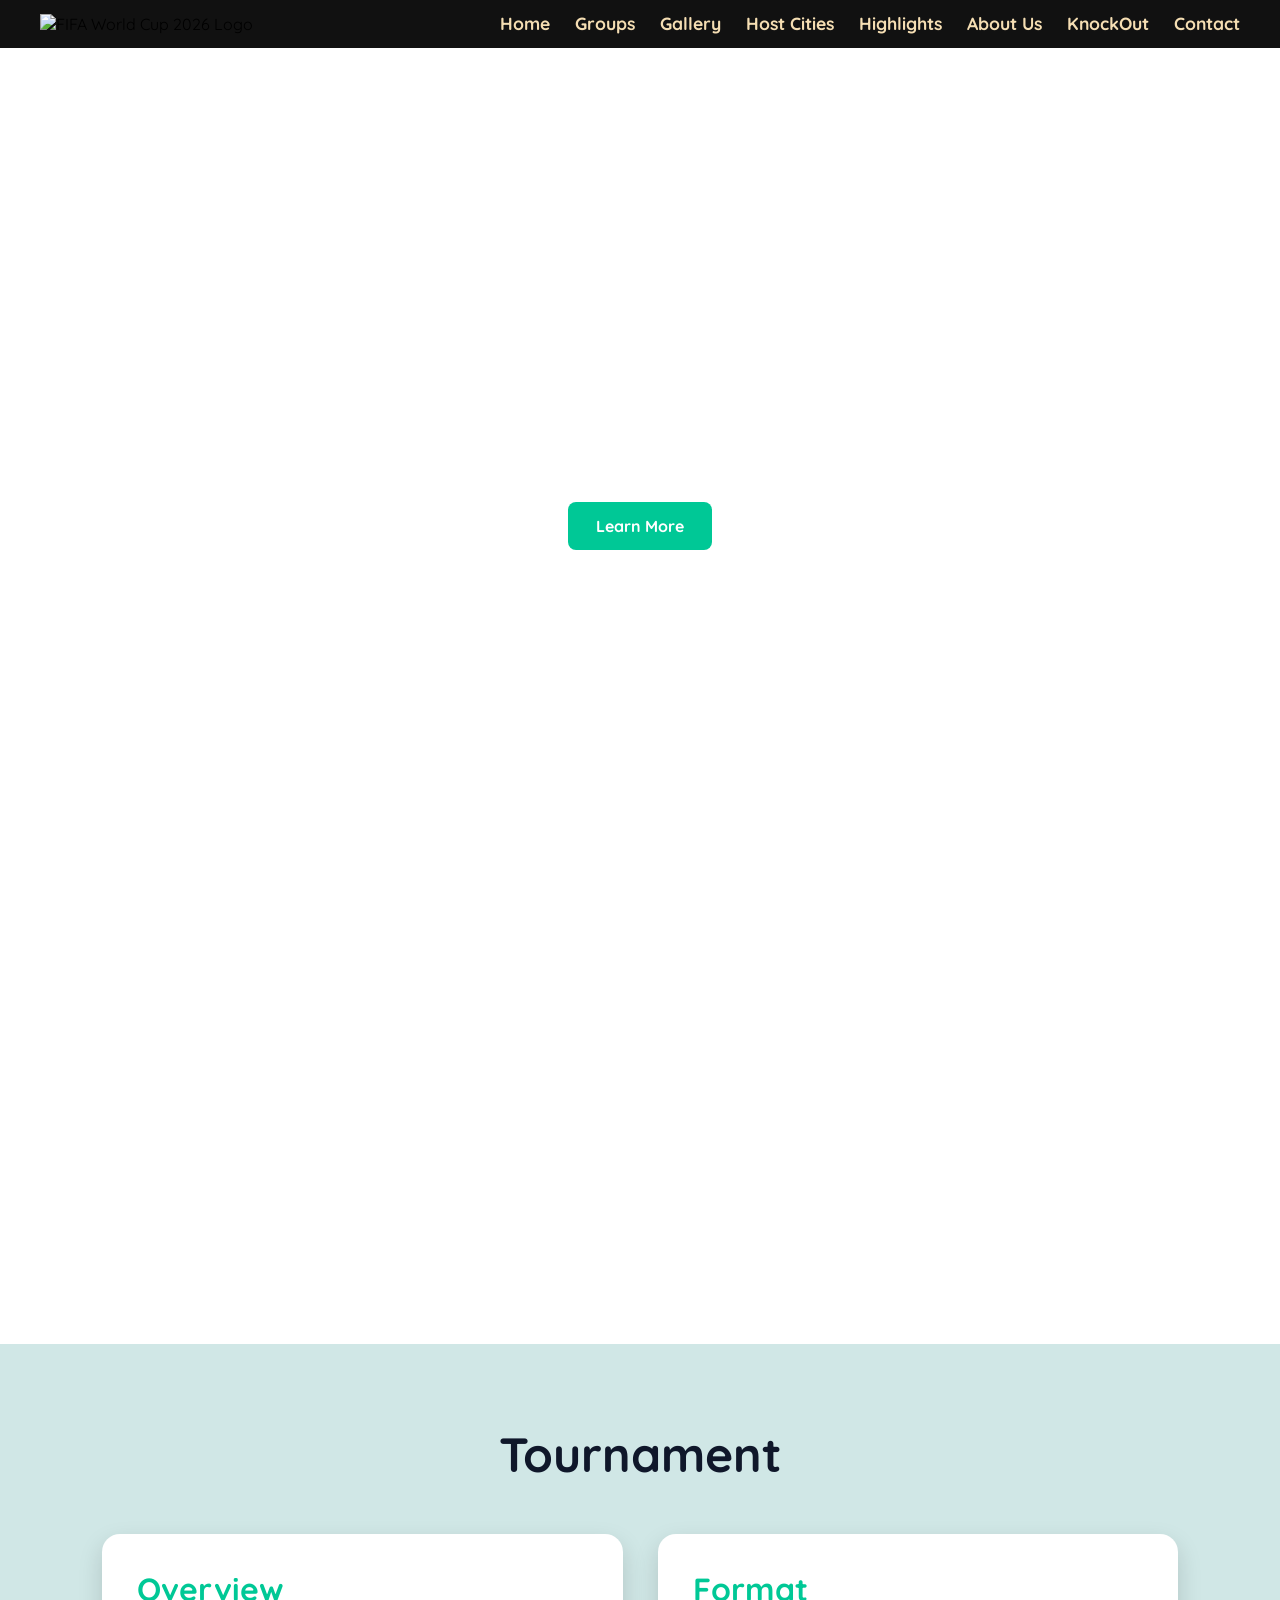
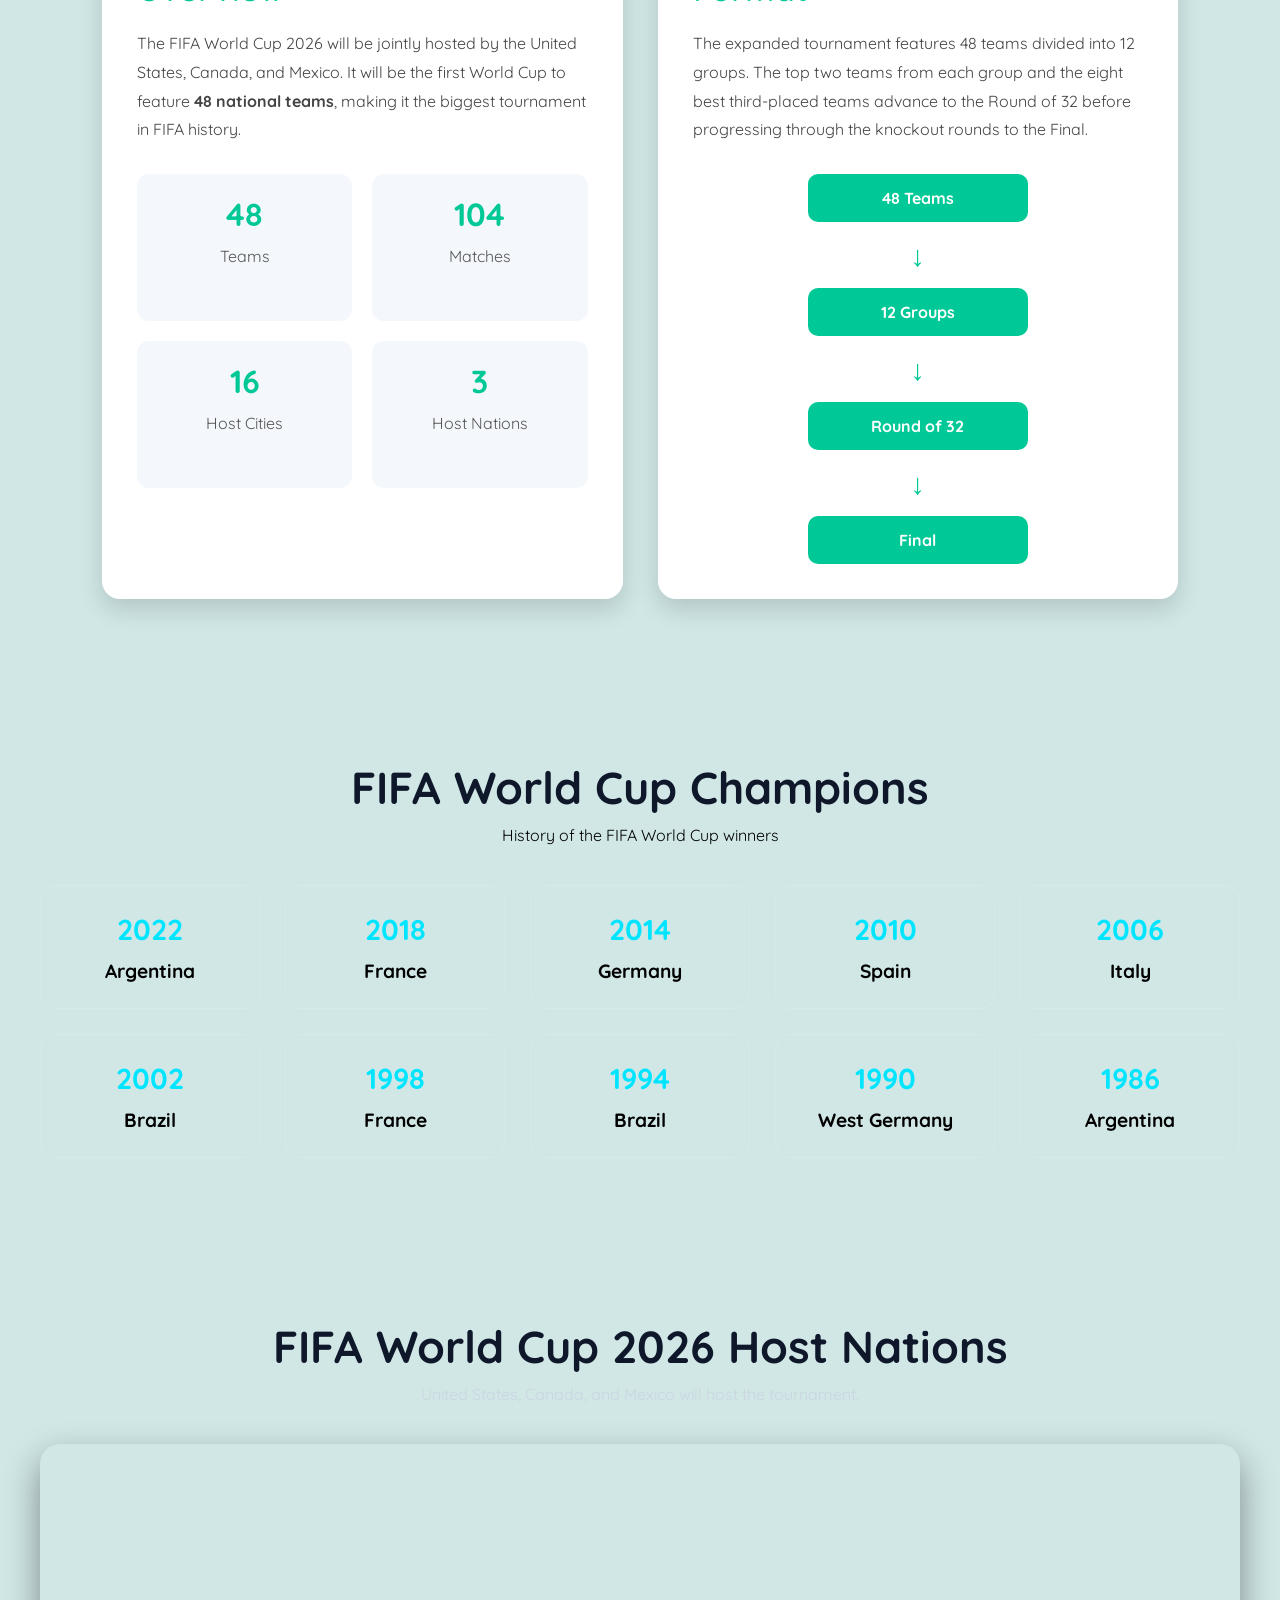
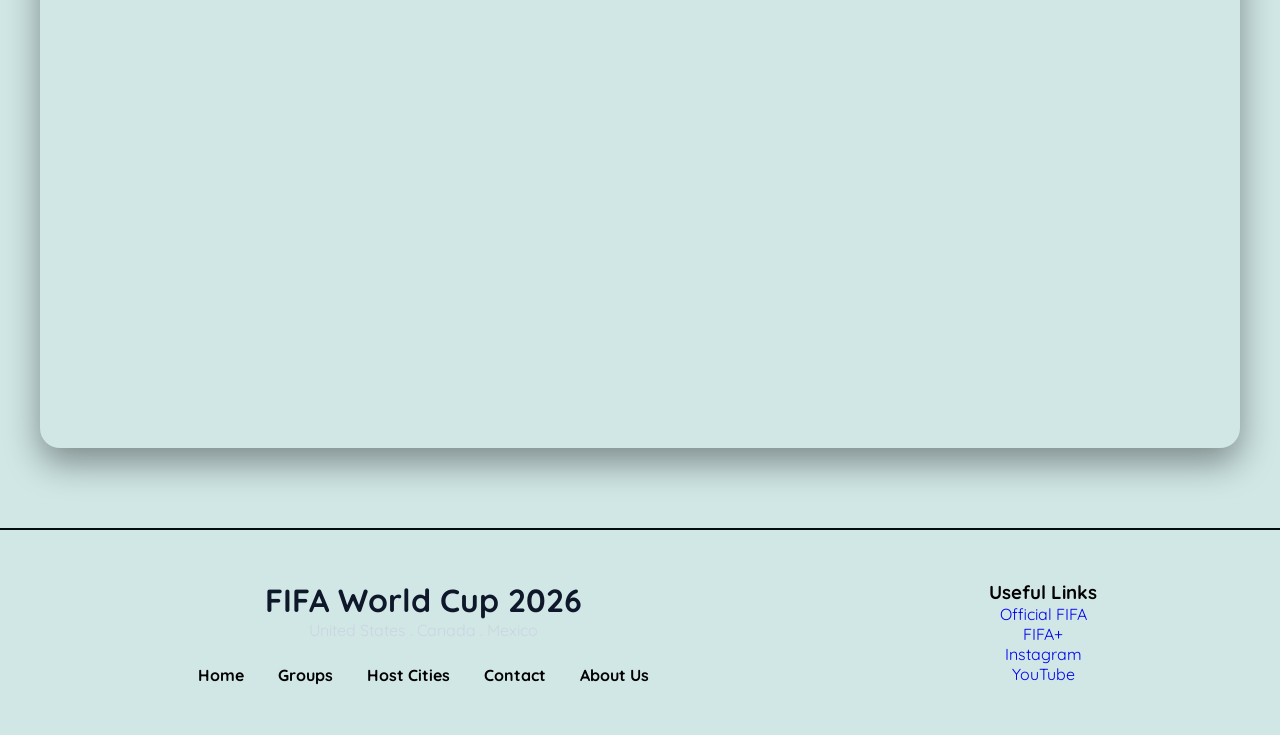
==== commit e3299621: "footer update done" ====
--- a/index.html
+++ b/index.html
@@ -23,6 +23,7 @@
         <a href="hostCity.html">Host Cities</a>
         <a href="highlights.html">Highlights</a>
         <a href="about.html">About Us</a>
+        <a href="knockOut.html">KnockOut </a>
         <a href="contact.html">Contact</a>
       </nav>
     </header>
--- a/styles.css
+++ b/styles.css
@@ -319,12 +319,11 @@
   background-color: #d0e7e6;
   padding: 50px 20px 25px;
   text-align: center;
-  border-top: 3px solid #00e5ff;
+  border-top: 2px solid #010d0f;
 }
 
 .footer-content h2 {
   color: #0f172a;
-  margin-bottom: 10px;
   font-size: 2rem;
 }
 
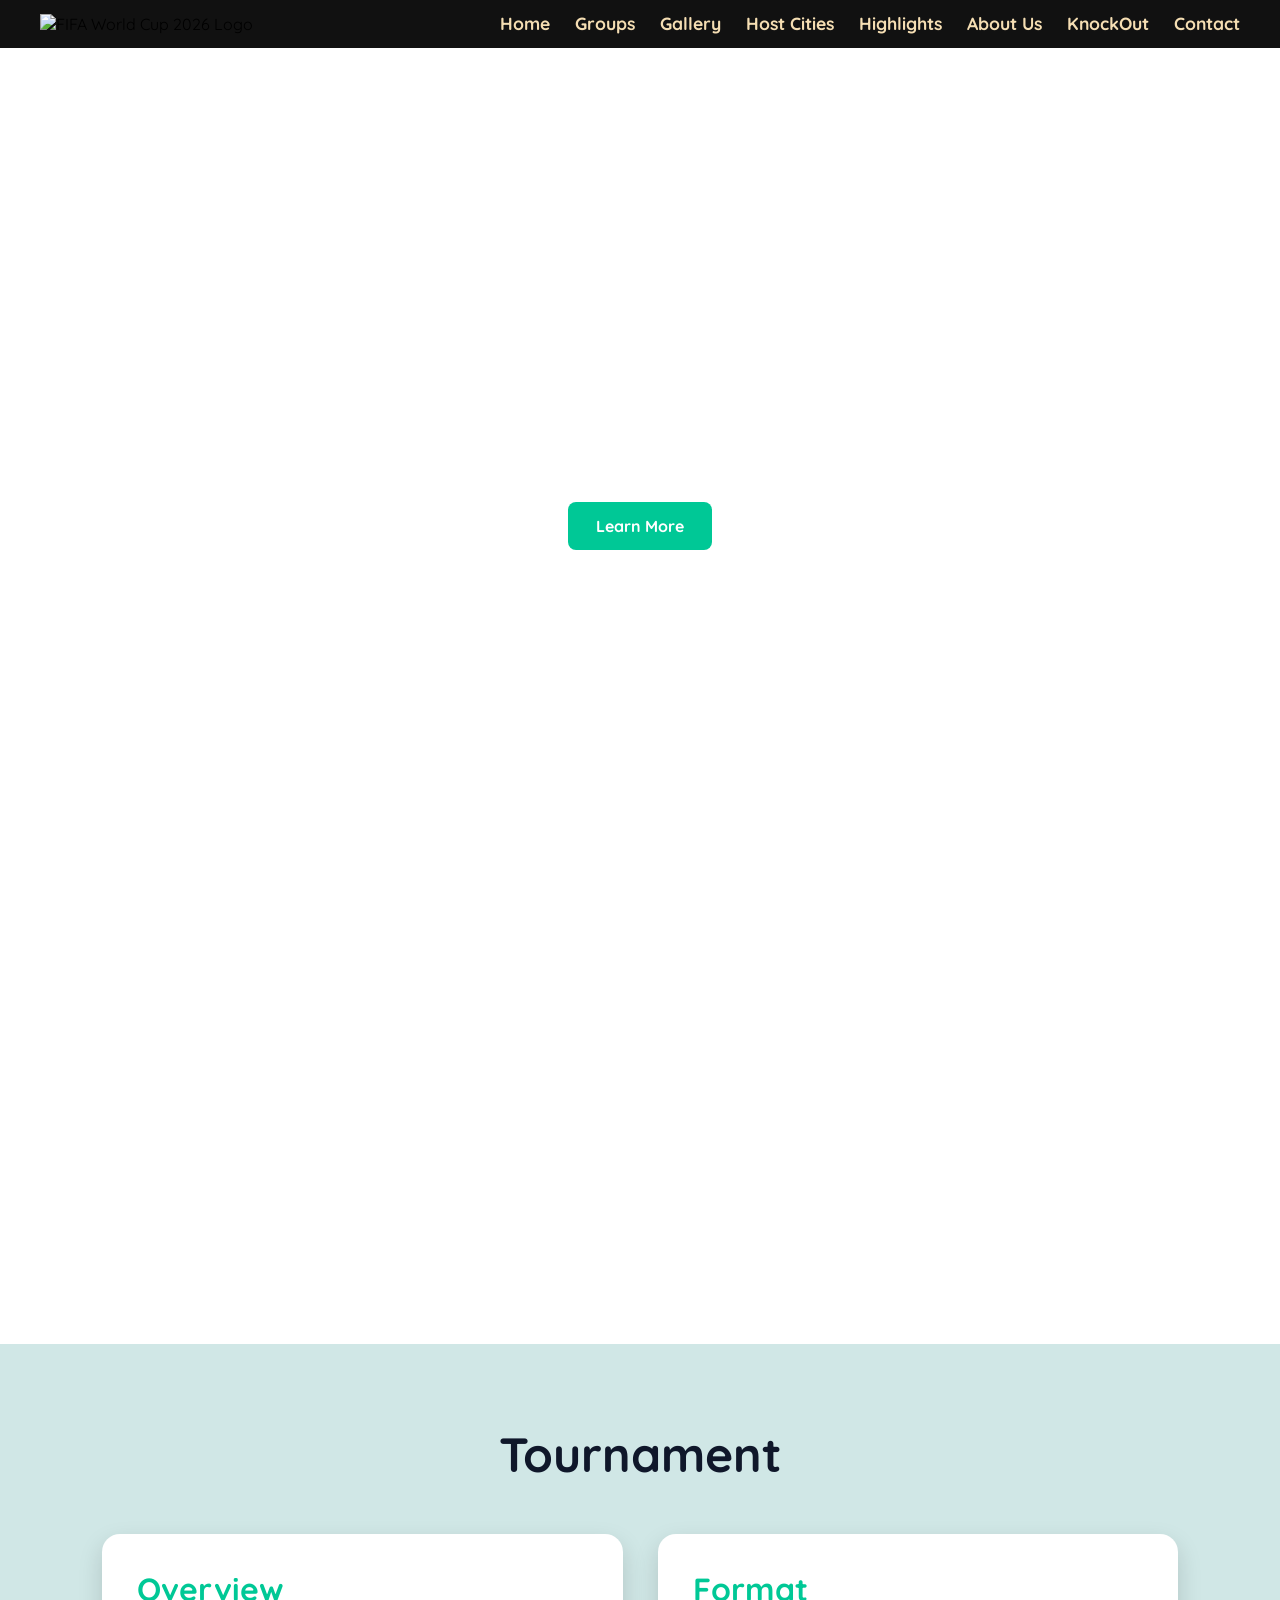
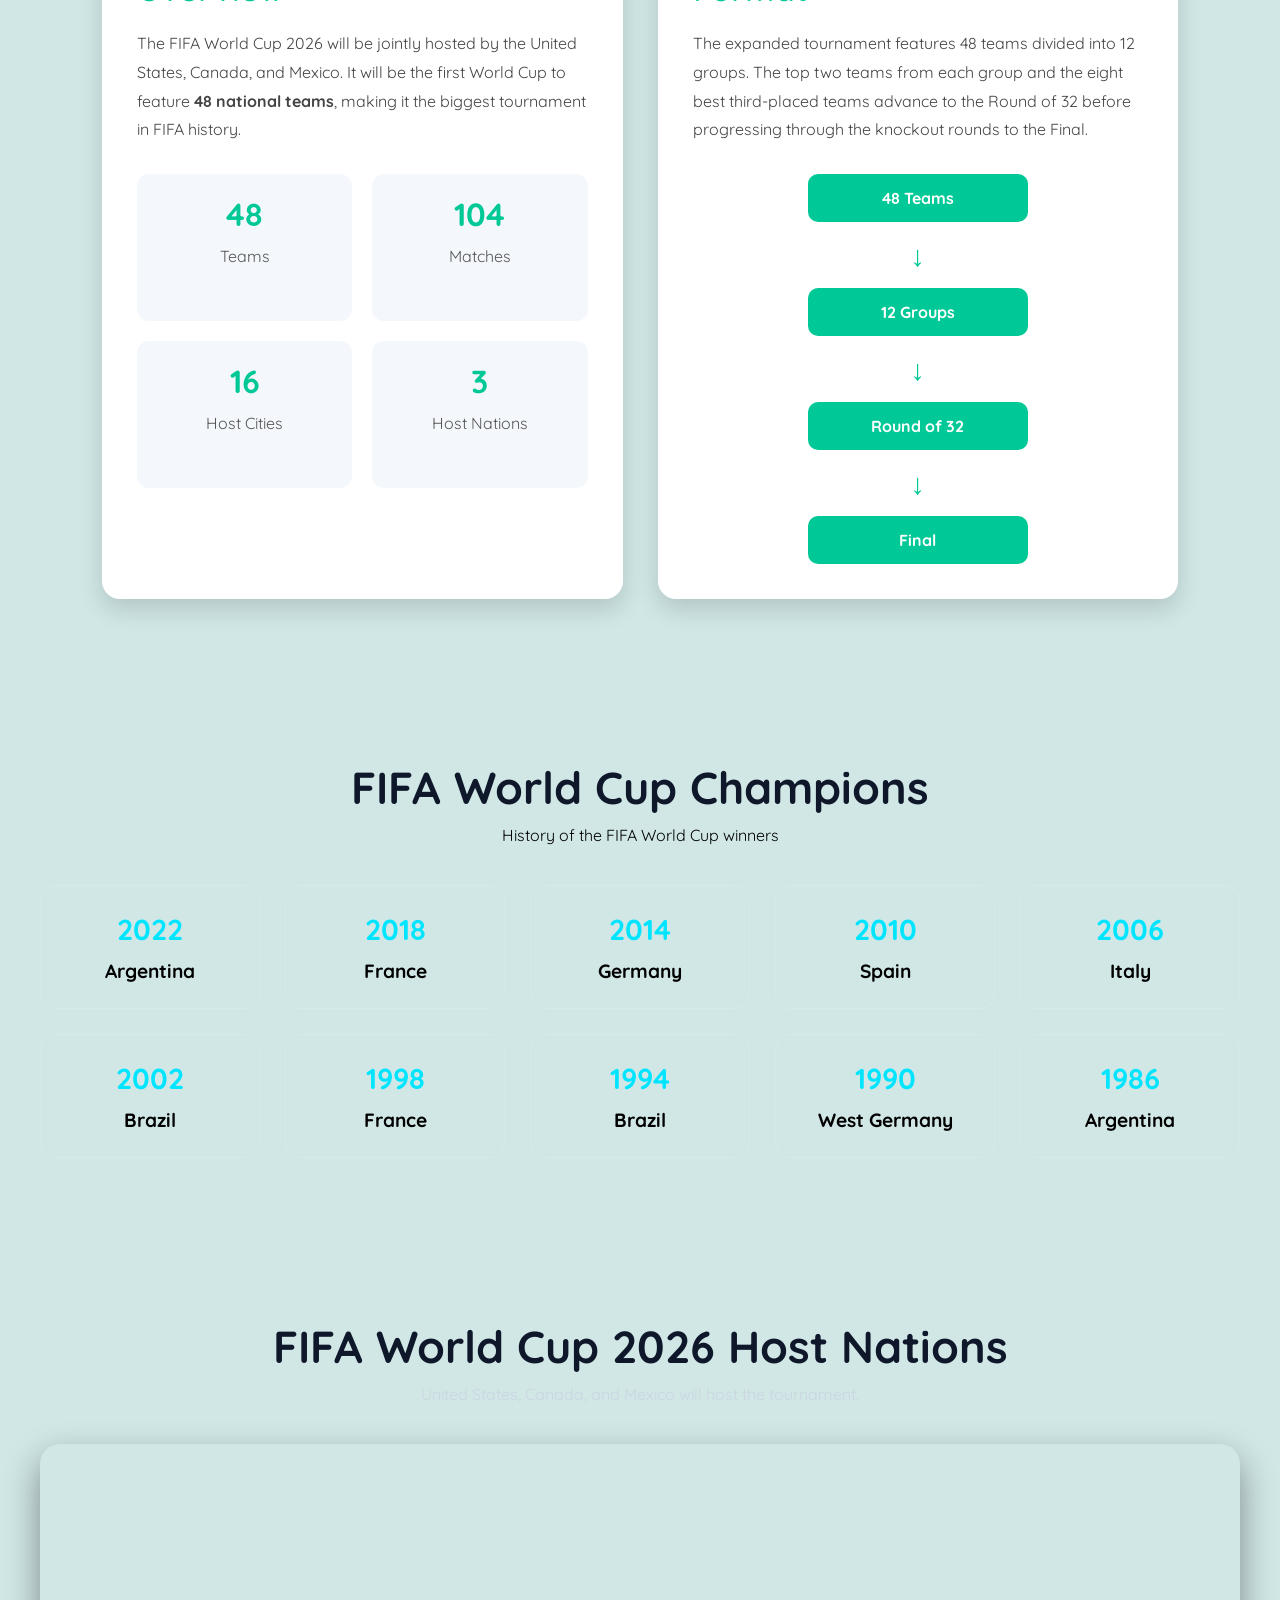
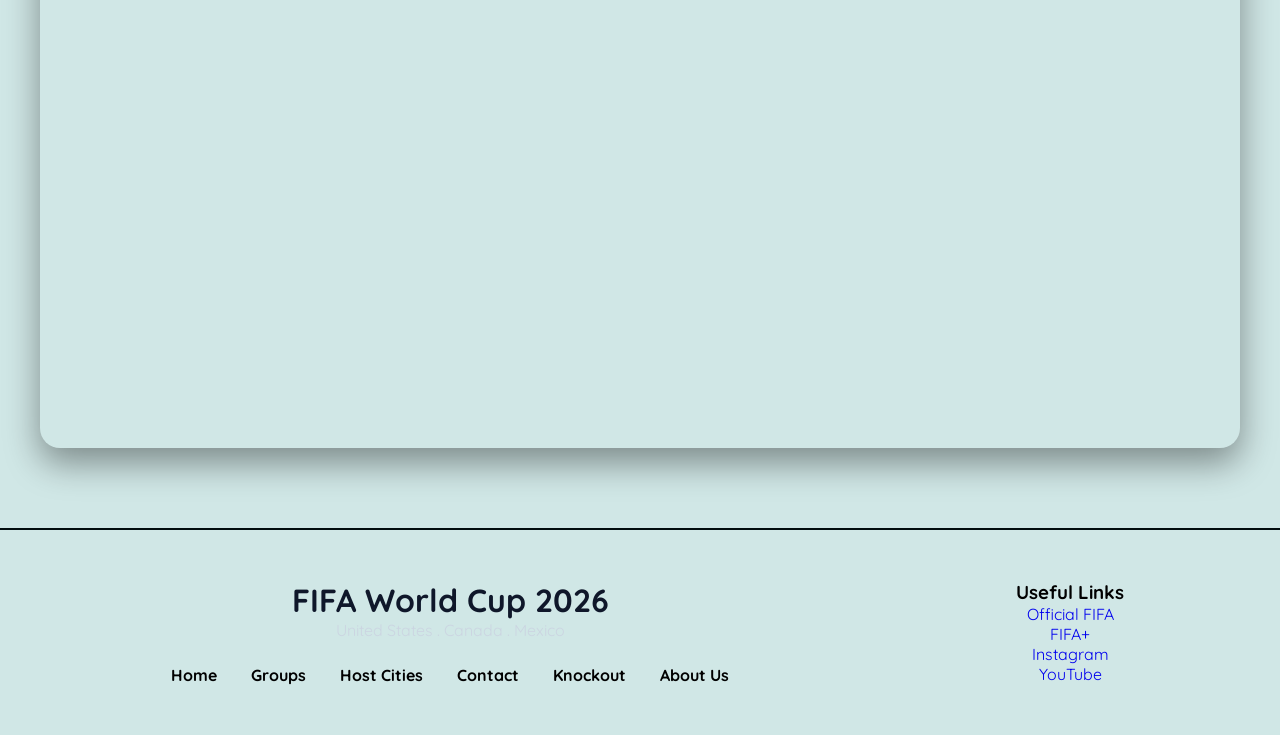
==== commit 5423e4c2: "ui update" ====
--- a/index.html
+++ b/index.html
@@ -182,6 +182,7 @@
           <a href="group.html">Groups</a>
           <a href="hostCity.html">Host Cities</a>
           <a href="contact.html">Contact</a>
+          <a href="knockOut.html">Knockout</a>
           <a href="about.html">About Us</a>
         </div>
       </div>
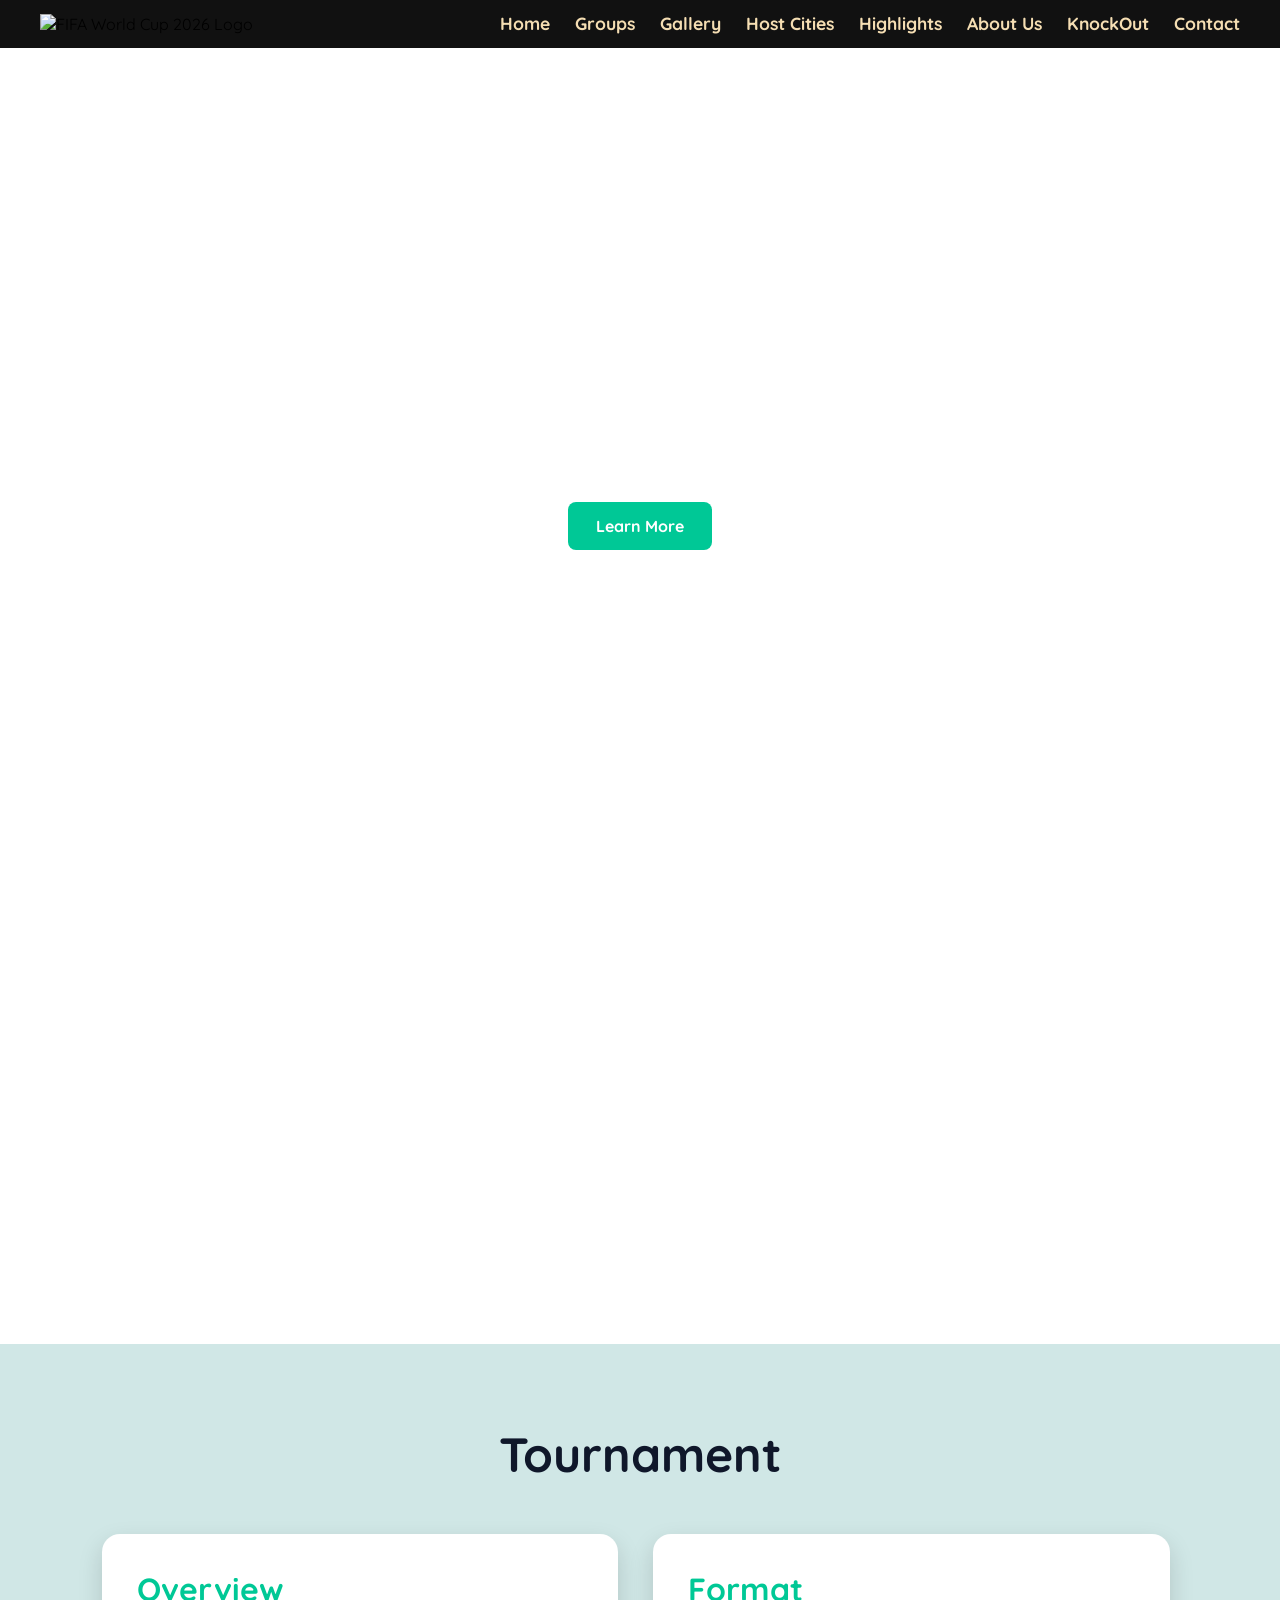
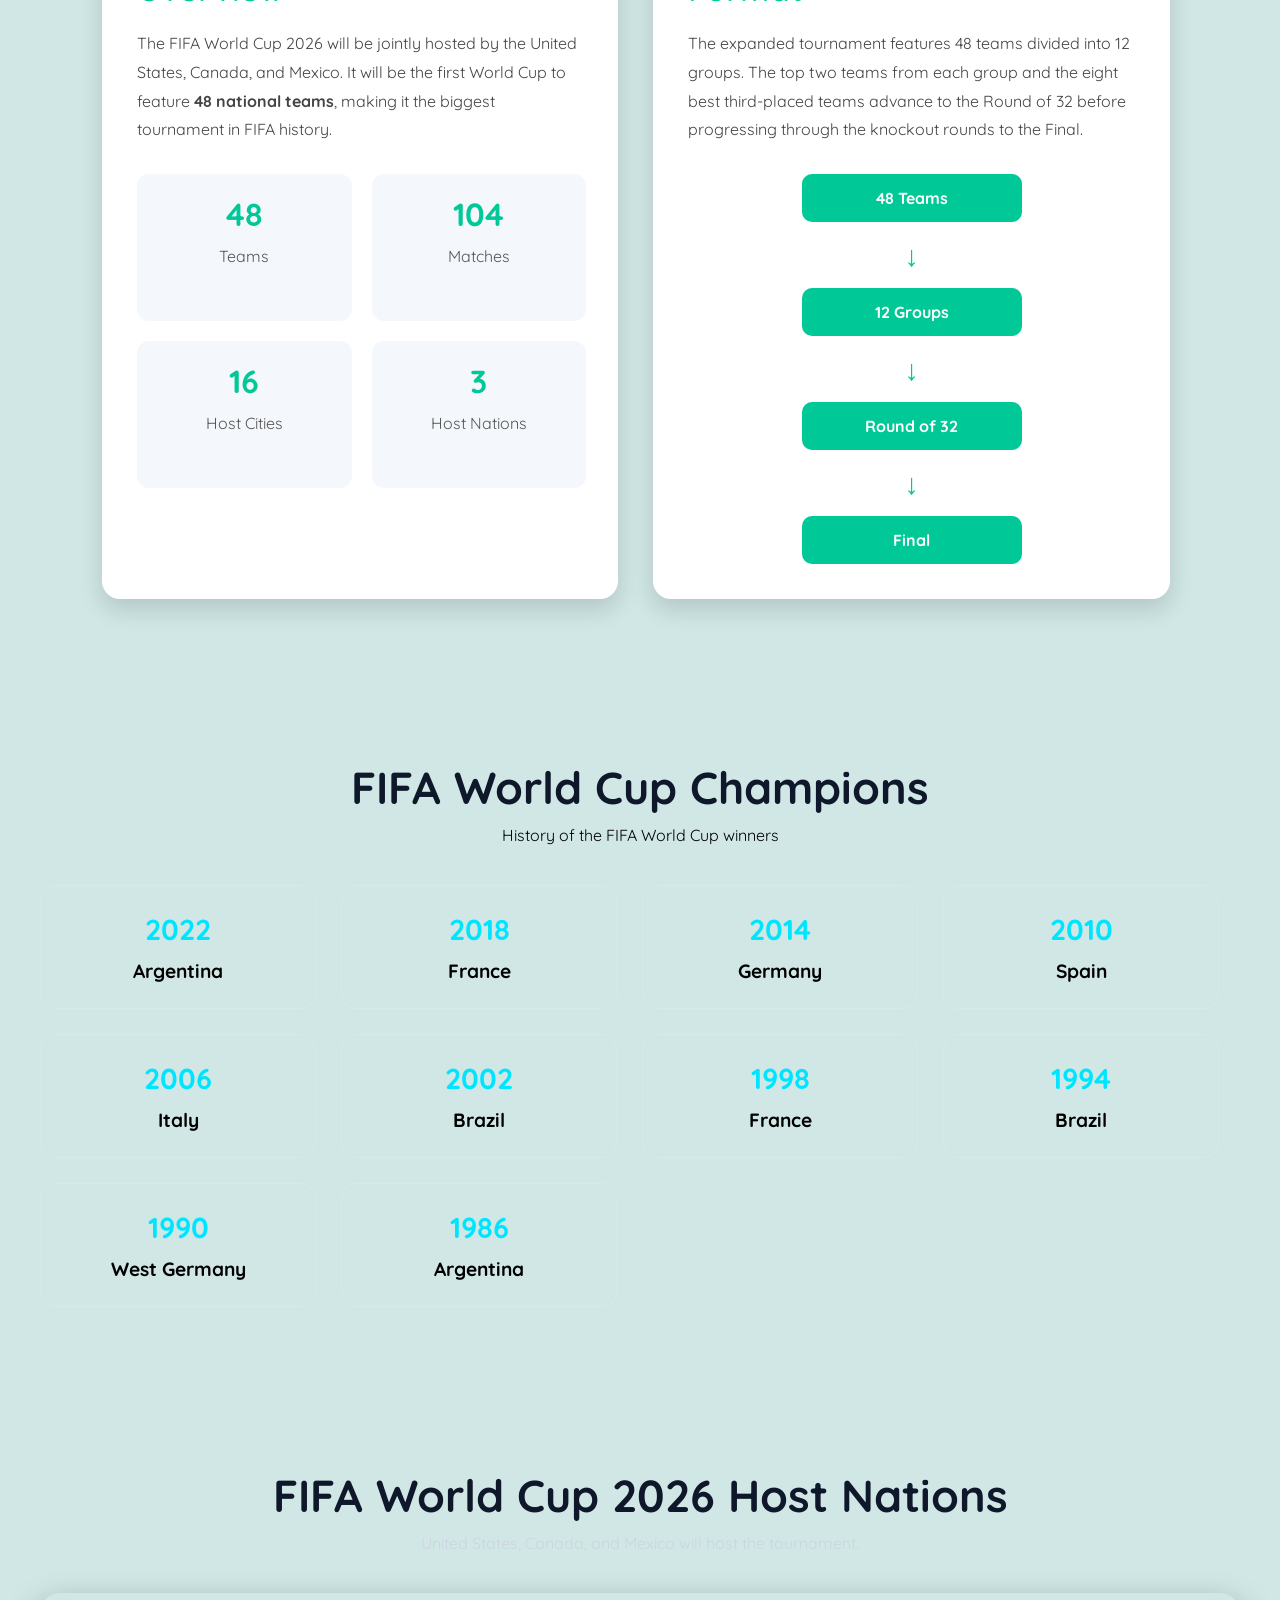
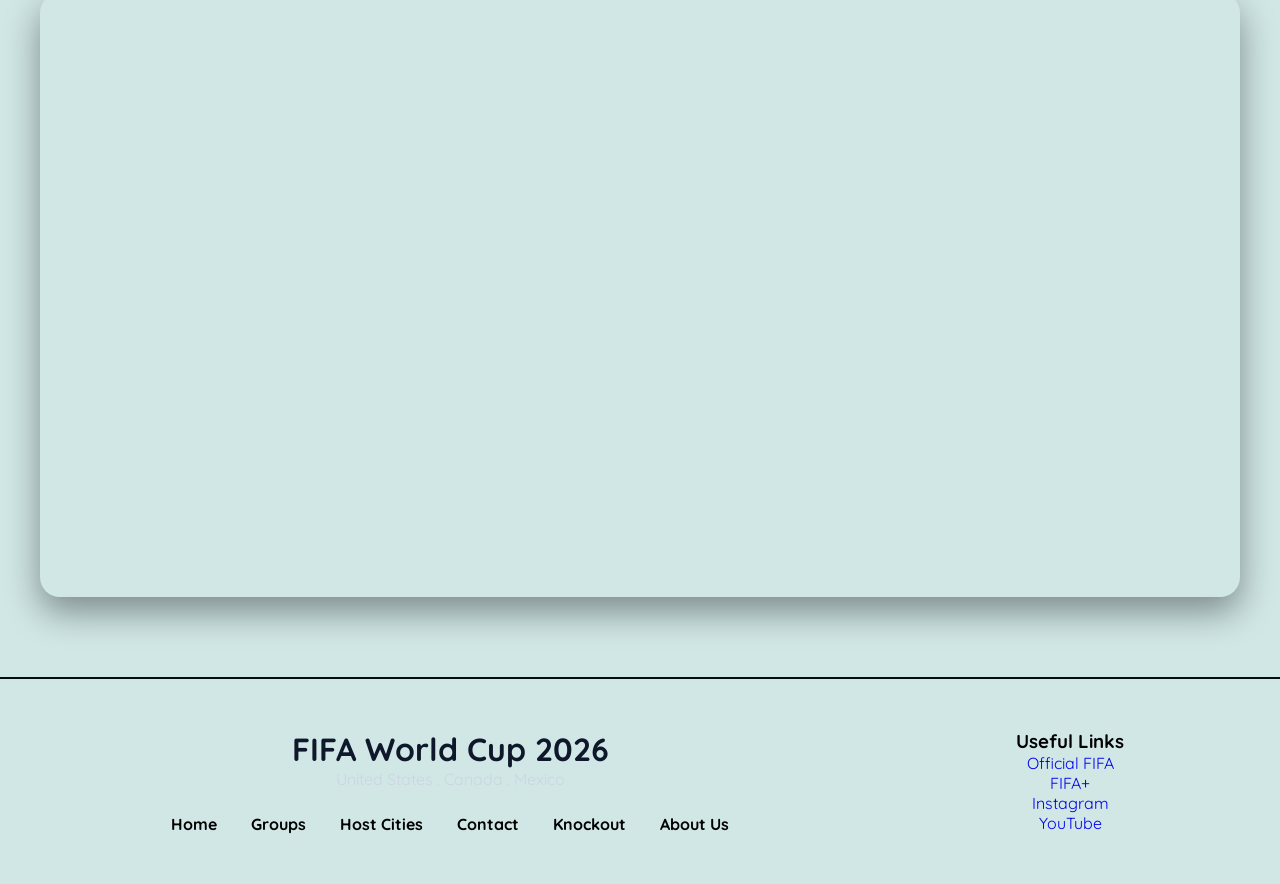
==== commit e7531d41: "video updated" ====
--- a/index.html
+++ b/index.html
@@ -38,7 +38,13 @@
         </a>
       </section>
     </main>
-    <video class="hero-video" src="/videos/fifa video.mp4" muted loop></video>
+    <video
+      class="hero-video"
+      src="/videos/fifa video.mp4"
+      autoplay
+      muted
+      loop
+    ></video>
 
     <!-- tournament format and overview -->
     <main class="tournament">
--- a/styles.css
+++ b/styles.css
@@ -14,7 +14,6 @@
 }
 
 .navbar {
-  position: sticky;
   top: 0;
   z-index: 1000;
   background: #111;
@@ -143,7 +142,7 @@
 
 .tournament-container {
   display: grid;
-  grid-template-columns: repeat(auto-fit, minmax(400px, 1fr));
+  grid-template-columns: 48% 48%;
   gap: 35px;
 }
 
@@ -173,7 +172,7 @@
 
 .overview-info {
   display: grid;
-  grid-template-columns: repeat(2, 1fr);
+  grid-template-columns: 48% 48%;
   gap: 20px;
 }
 
@@ -252,7 +251,7 @@
 
 .winner-cards {
   display: grid;
-  grid-template-columns: repeat(auto-fit, minmax(220px, 1fr));
+  grid-template-columns: 23% 23% 23% 23%;
   gap: 25px;
   max-width: 1200px;
   margin: auto;
@@ -354,3 +353,152 @@
 .footer ul {
   list-style: none;
 }
+/* Responsive Design */
+
+@media (max-width: 1024px) {
+  .navbar {
+    flex-direction: column;
+    padding: 15px;
+    gap: 15px;
+  }
+
+  nav {
+    flex-wrap: wrap;
+    justify-content: center;
+    gap: 15px;
+  }
+
+  .hero h1 {
+    font-size: 3rem;
+  }
+
+  .hero p {
+    font-size: 1.2rem;
+  }
+
+  .tournament-container {
+    grid-template-columns: 48% 48%;
+    justify-content: space-between;
+  }
+
+  .winner-cards {
+    grid-template-columns: 48% 48%;
+    justify-content: space-between;
+  }
+
+  .overview-info {
+    grid-template-columns: 48% 48%;
+    justify-content: space-between;
+  }
+
+  .map-container iframe {
+    height: 450px;
+  }
+}
+
+@media (max-width: 768px) {
+  .navbar {
+    padding: 15px;
+  }
+
+  .logo img {
+    height: 60px;
+  }
+
+  nav {
+    flex-direction: column;
+    align-items: center;
+    gap: 12px;
+  }
+
+  nav a {
+    font-size: 1rem;
+  }
+
+  .hero {
+    height: auto;
+    padding: 80px 20px;
+  }
+
+  .hero h1 {
+    font-size: 2.4rem;
+  }
+
+  .hero p {
+    font-size: 1.1rem;
+  }
+
+  .btn {
+    padding: 12px 22px;
+  }
+
+  .hero-video {
+    height: 300px;
+  }
+
+  .tournament {
+    padding: 50px 5%;
+  }
+
+  .tournament-title,
+  .winners h2,
+  .world-map h2 {
+    font-size: 2rem;
+  }
+
+  .tournament-container,
+  .winner-cards,
+  .overview-info {
+    grid-template-columns: 100%;
+  }
+
+  .tournament-card {
+    padding: 25px;
+  }
+
+  .format-flow div {
+    width: 100%;
+  }
+
+  .map-container iframe {
+    height: 350px;
+  }
+
+  .footer {
+    flex-direction: column;
+    gap: 30px;
+  }
+}
+
+@media (max-width: 480px) {
+  .hero h1 {
+    font-size: 2rem;
+  }
+
+  .hero p {
+    font-size: 1rem;
+  }
+
+  .tournament-title,
+  .winners h2,
+  .world-map h2 {
+    font-size: 1.7rem;
+  }
+
+  .tournament-card h2 {
+    font-size: 1.5rem;
+  }
+
+  .winner-card h3 {
+    font-size: 1.4rem;
+  }
+
+  .footer-links a {
+    display: block;
+    margin: 10px 0;
+  }
+
+  .map-container iframe {
+    height: 250px;
+  }
+}
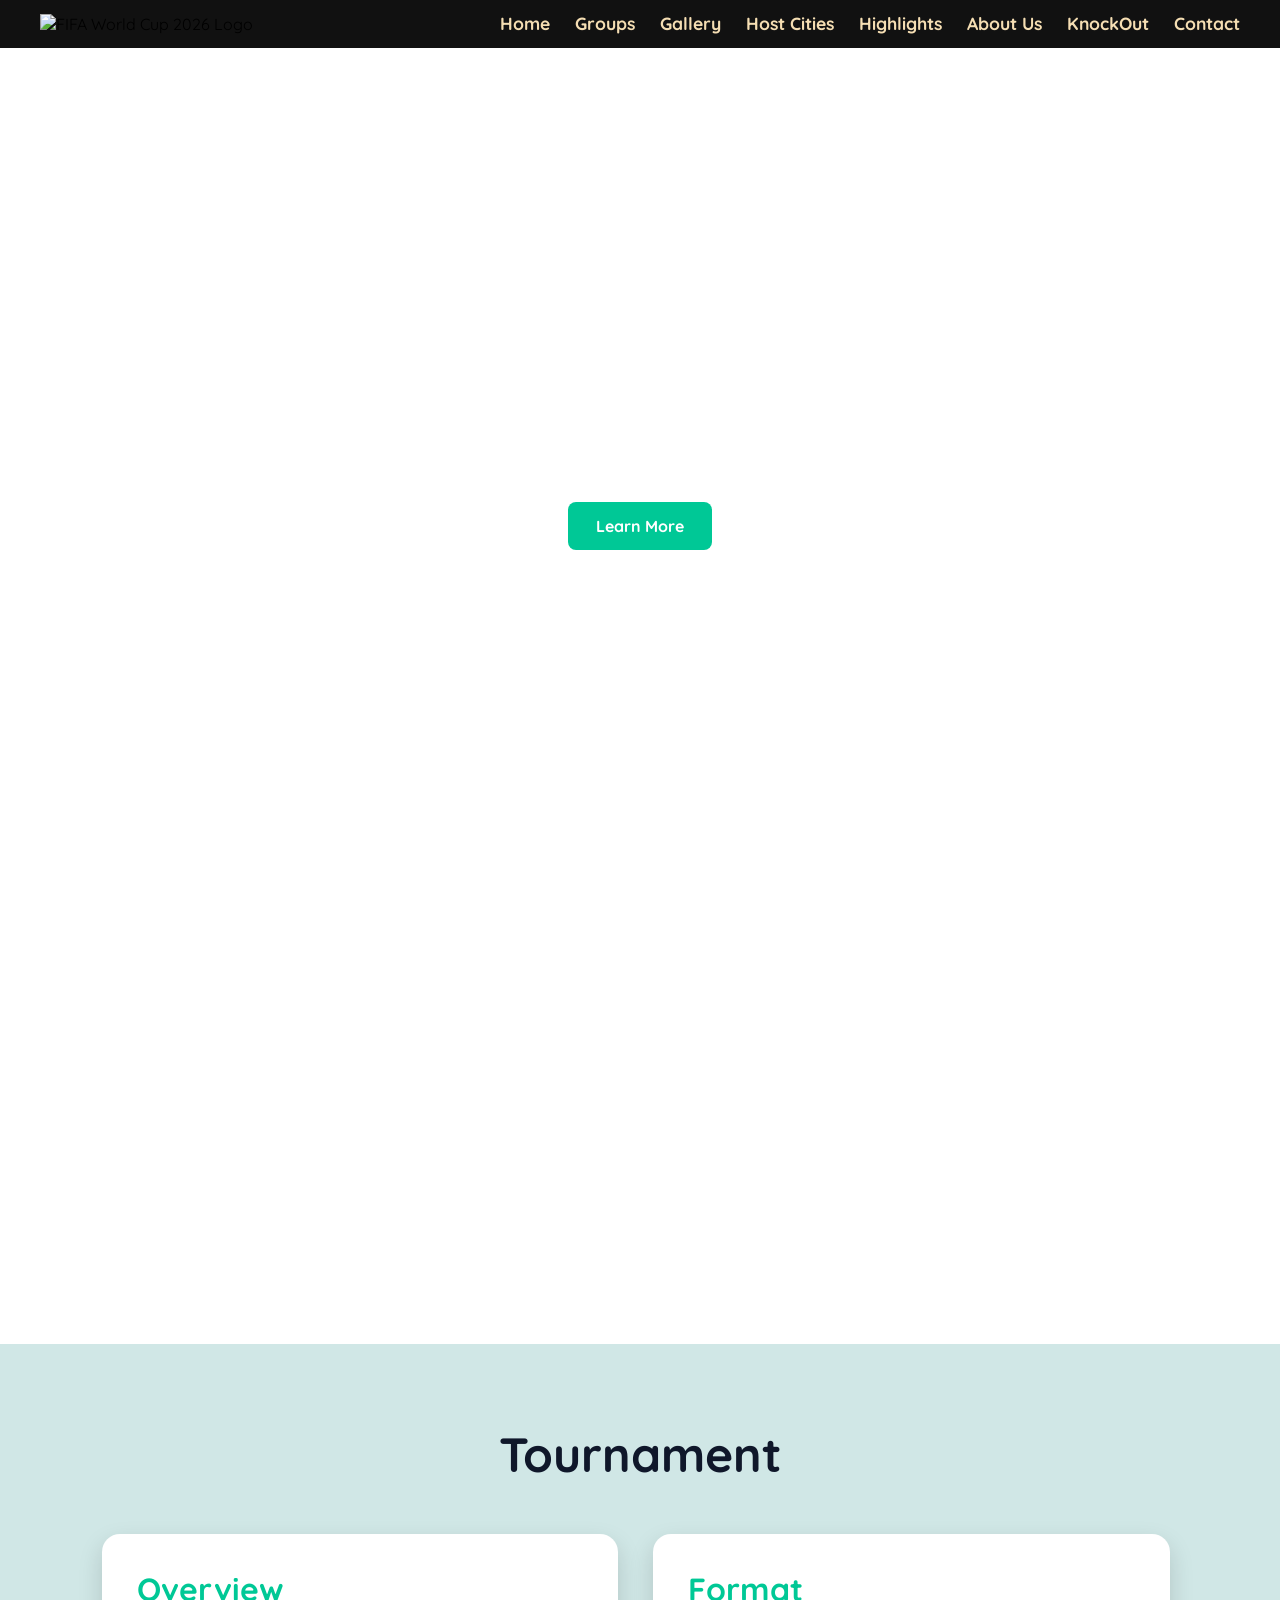
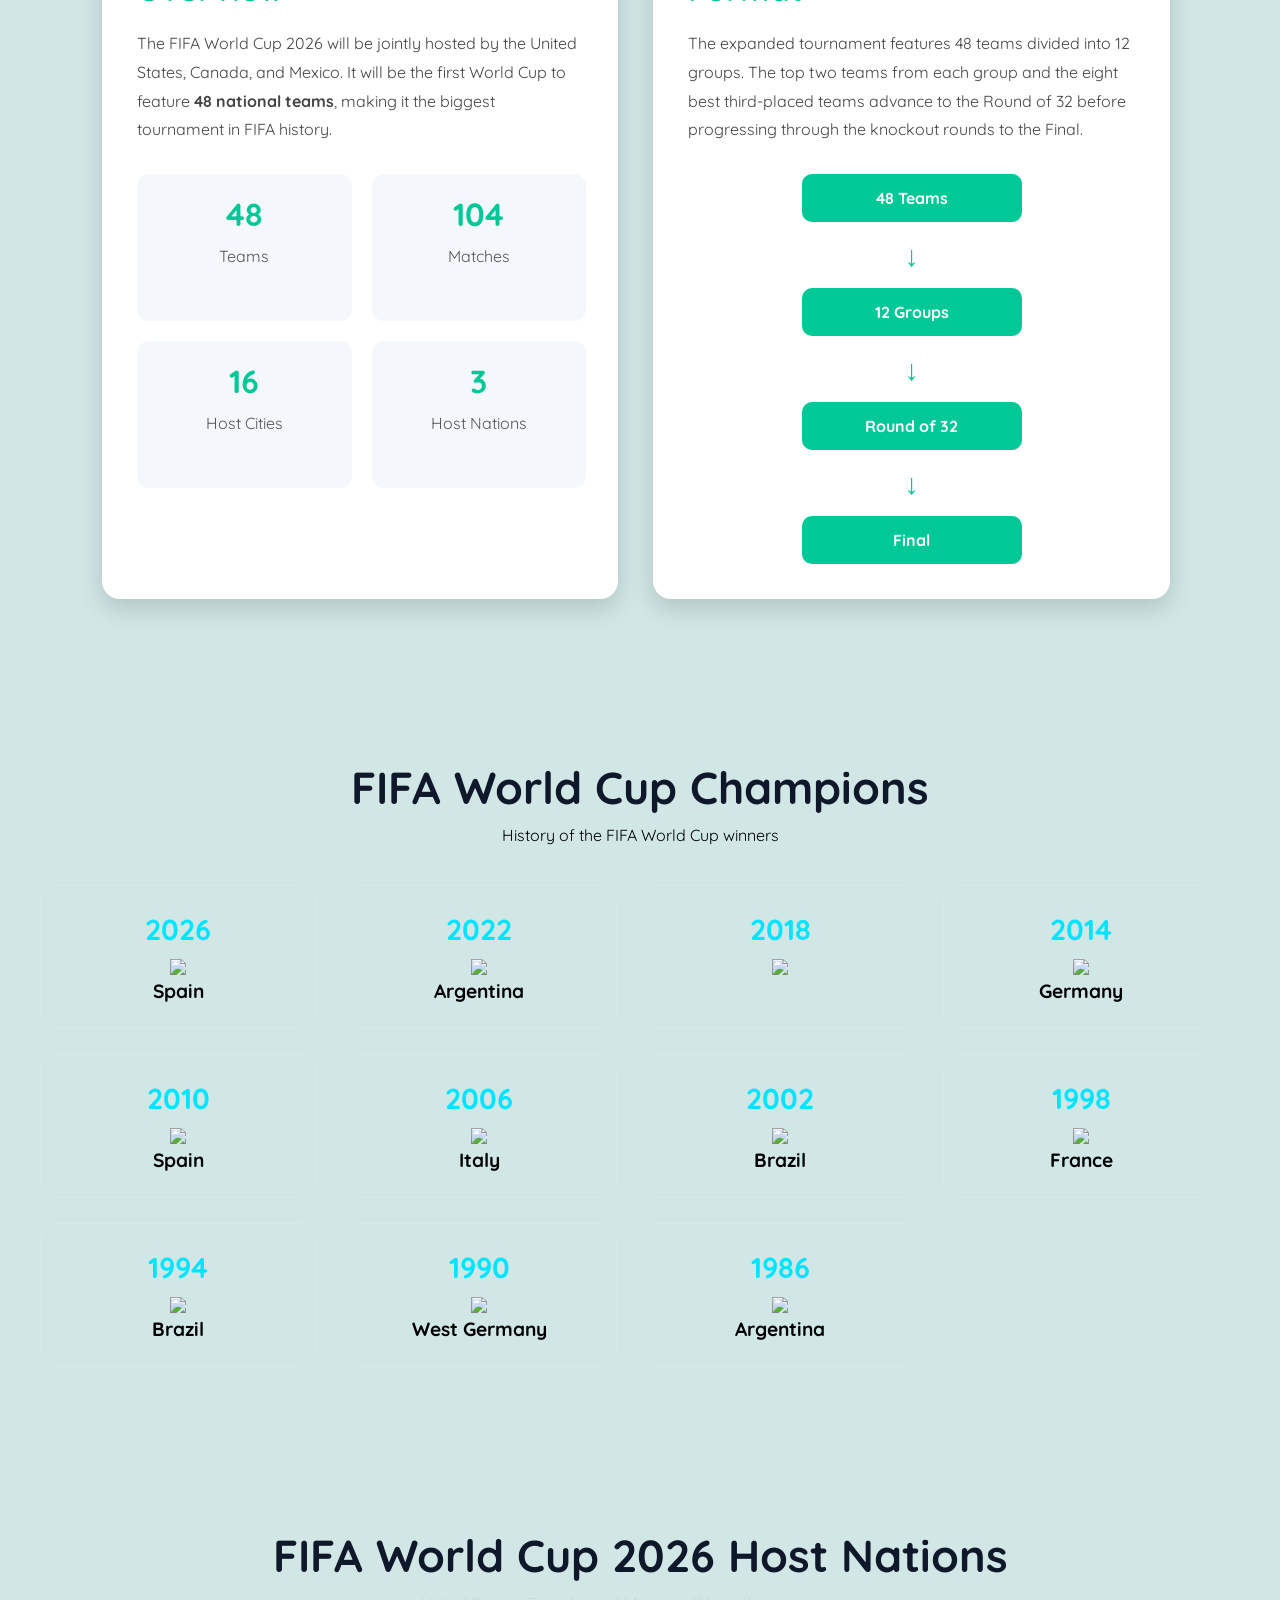
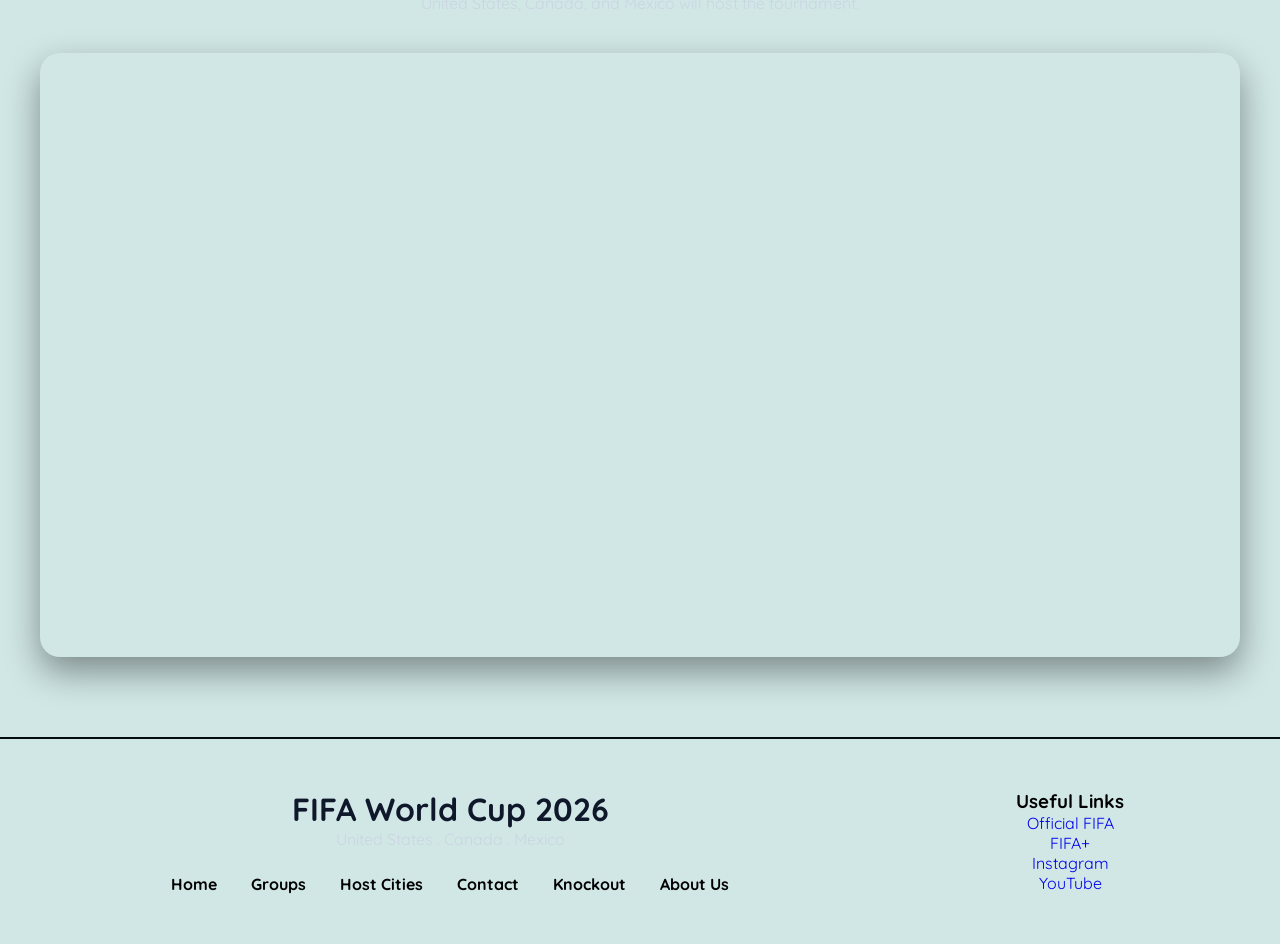
==== commit 5638adf6: "country's flag updated" ====
--- a/index.html
+++ b/index.html
@@ -106,57 +106,72 @@
       </div>
     </main>
 
-    <!-- //winner -->
+    <!-- winner -->
     <section class="winners" id="winner">
       <h2>FIFA World Cup Champions</h2>
       <p>History of the FIFA World Cup winners</p>
 
       <div class="winner-cards">
         <div class="winner-card">
+          <h3>2026</h3>
+          <img src="https://flagcdn.com/w40/es.png" /> <br />
+          <span> Spain</span>
+        </div>
+        <div class="winner-card">
           <h3>2022</h3>
+          <img src="https://flagcdn.com/w40/ar.png" /><br />
           <span> Argentina</span>
         </div>
 
         <div class="winner-card">
           <h3>2018</h3>
+          <img src="https://flagcdn.com/w40/fr.png" /><br />
+          <!-- <span> France</span> -->
+        </div>
+
+        <div class="winner-card">
+          <h3>2014</h3>
+          <img src="https://flagcdn.com/w40/de.png" /><br />
+          <span> Germany</span>
+        </div>
+
+        <div class="winner-card">
+          <h3>2010</h3>
+          <img src="https://flagcdn.com/w40/es.png" /><br />
+          <span> Spain</span>
+        </div>
+
+        <div class="winner-card">
+          <h3>2006</h3>
+          <img src="https://flagcdn.com/w40/it.png" /><br />
+          <span> Italy</span>
+        </div>
+
+        <div class="winner-card">
+          <h3>2002</h3>
+          <img src="https://flagcdn.com/w40/br.png" /><br />
+          <span> Brazil</span>
+        </div>
+
+        <div class="winner-card">
+          <h3>1998</h3>
+          <img src="https://flagcdn.com/w40/fr.png" /><br />
           <span> France</span>
         </div>
 
         <div class="winner-card">
-          <h3>2014</h3>
-          <span> Germany</span>
-        </div>
-
-        <div class="winner-card">
-          <h3>2010</h3>
-          <span> Spain</span>
-        </div>
-
-        <div class="winner-card">
-          <h3>2006</h3>
-          <span> Italy</span>
-        </div>
-
-        <div class="winner-card">
-          <h3>2002</h3>
+          <h3>1994</h3>
+          <img src="https://flagcdn.com/w40/br.png" /><br />
           <span> Brazil</span>
         </div>
-
-        <div class="winner-card">
-          <h3>1998</h3>
-          <span> France</span>
-        </div>
-
-        <div class="winner-card">
-          <h3>1994</h3>
-          <span> Brazil</span>
-        </div>
         <div class="winner-card">
           <h3>1990</h3>
+          <img src="https://flagcdn.com/w40/de.png" /><br />
           <span> West Germany</span>
         </div>
         <div class="winner-card">
           <h3>1986</h3>
+          <img src="https://flagcdn.com/w40/ar.png" /><br />
           <span> Argentina</span>
         </div>
       </div>
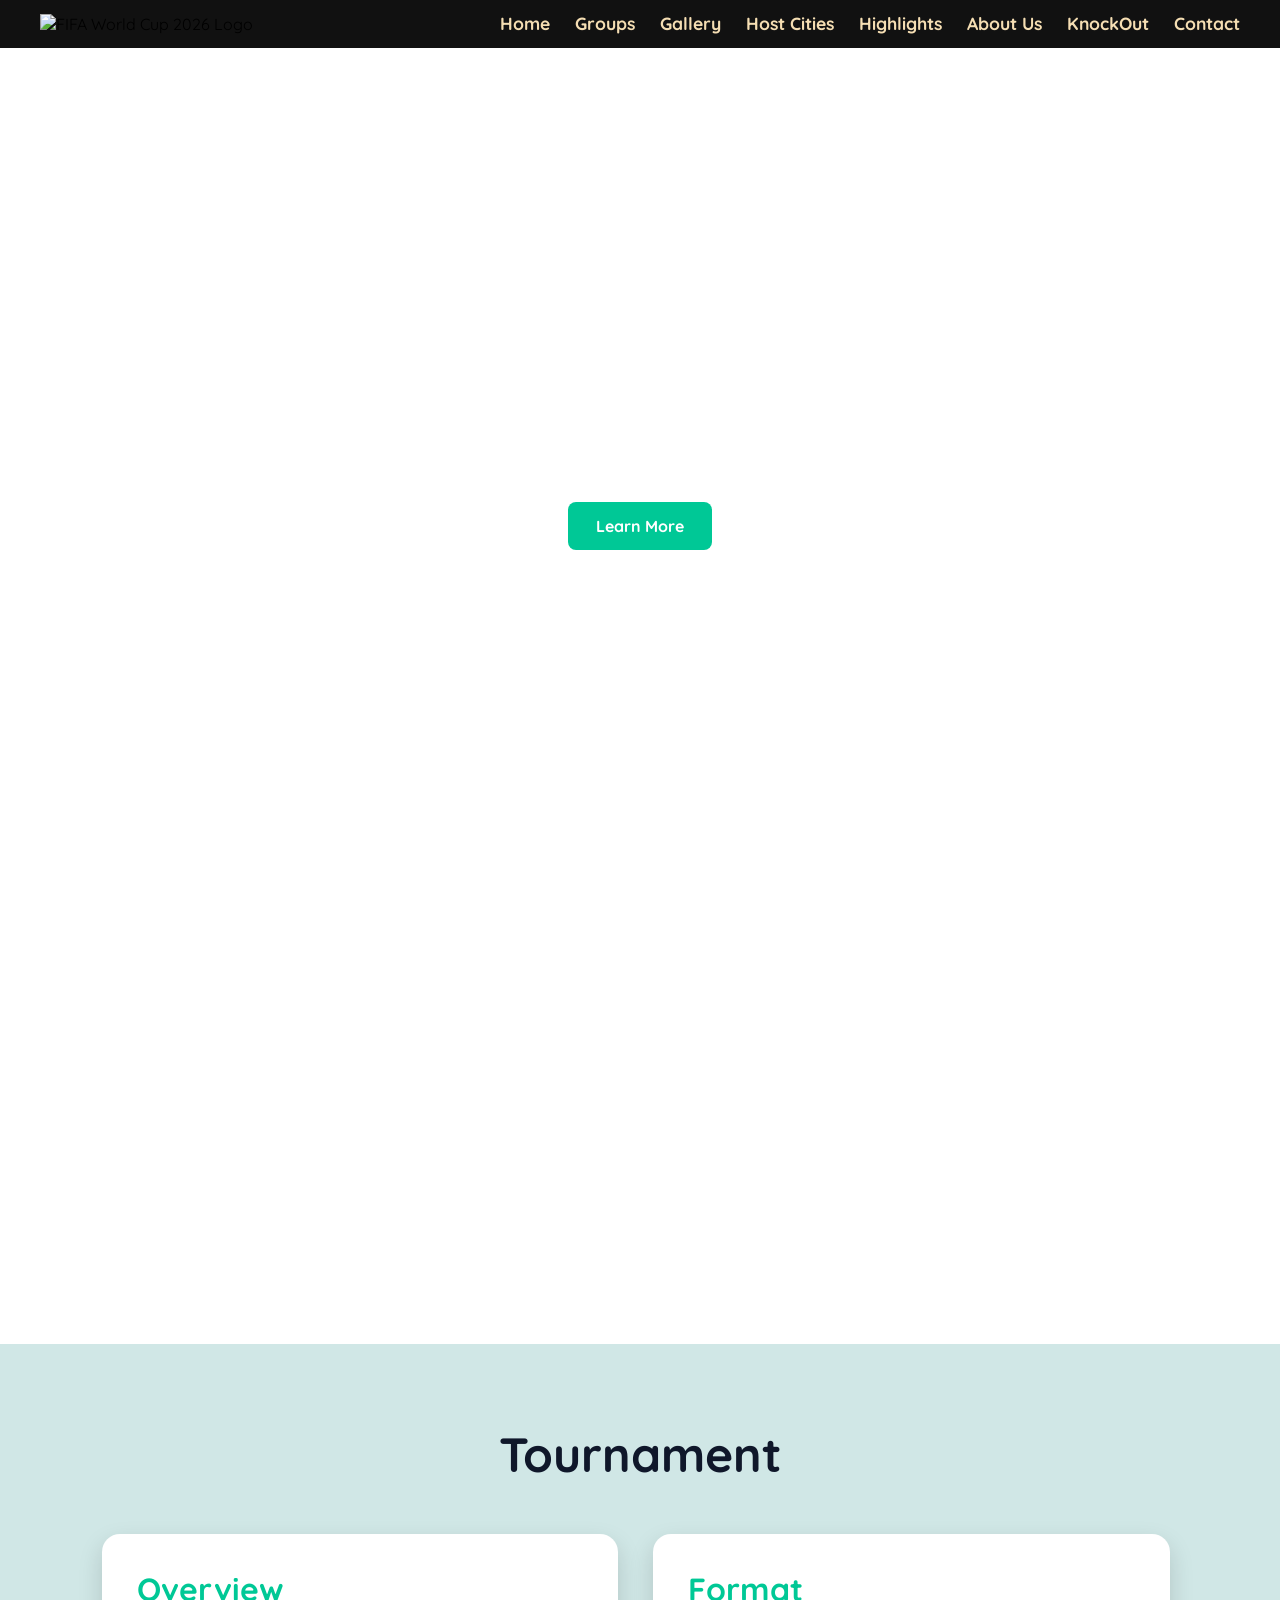
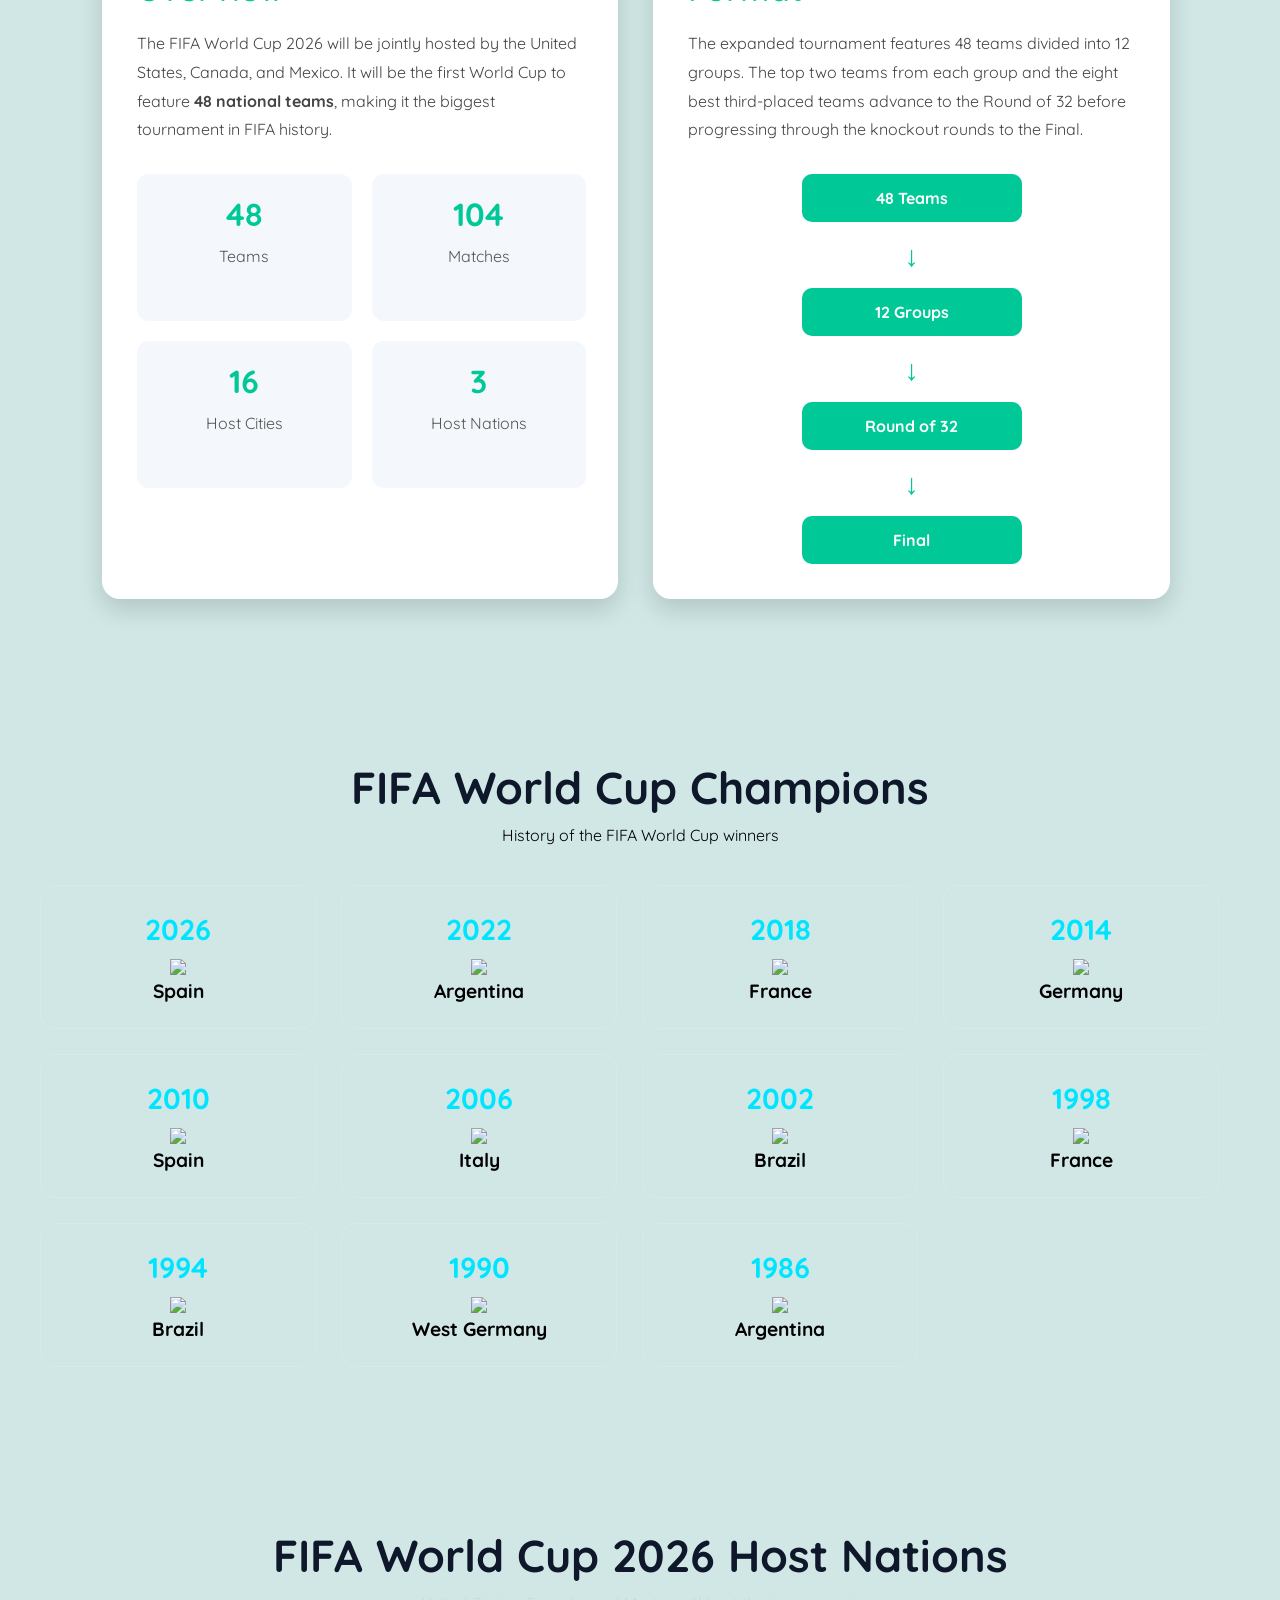
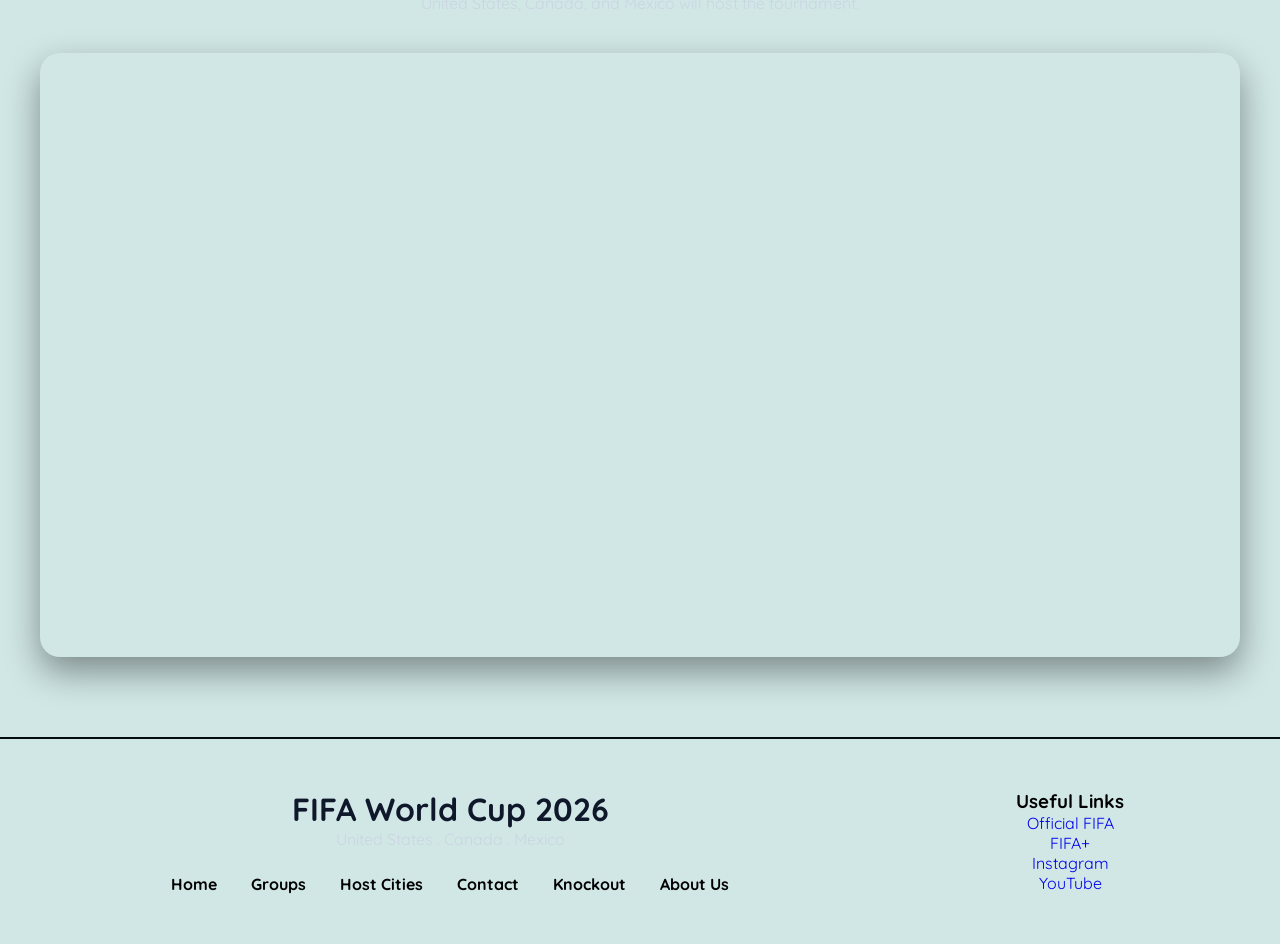
==== commit 111b5ab7: "index about updated" ====
--- a/index.html
+++ b/index.html
@@ -126,7 +126,7 @@
         <div class="winner-card">
           <h3>2018</h3>
           <img src="https://flagcdn.com/w40/fr.png" /><br />
-          <!-- <span> France</span> -->
+          <span> France</span>
         </div>
 
         <div class="winner-card">
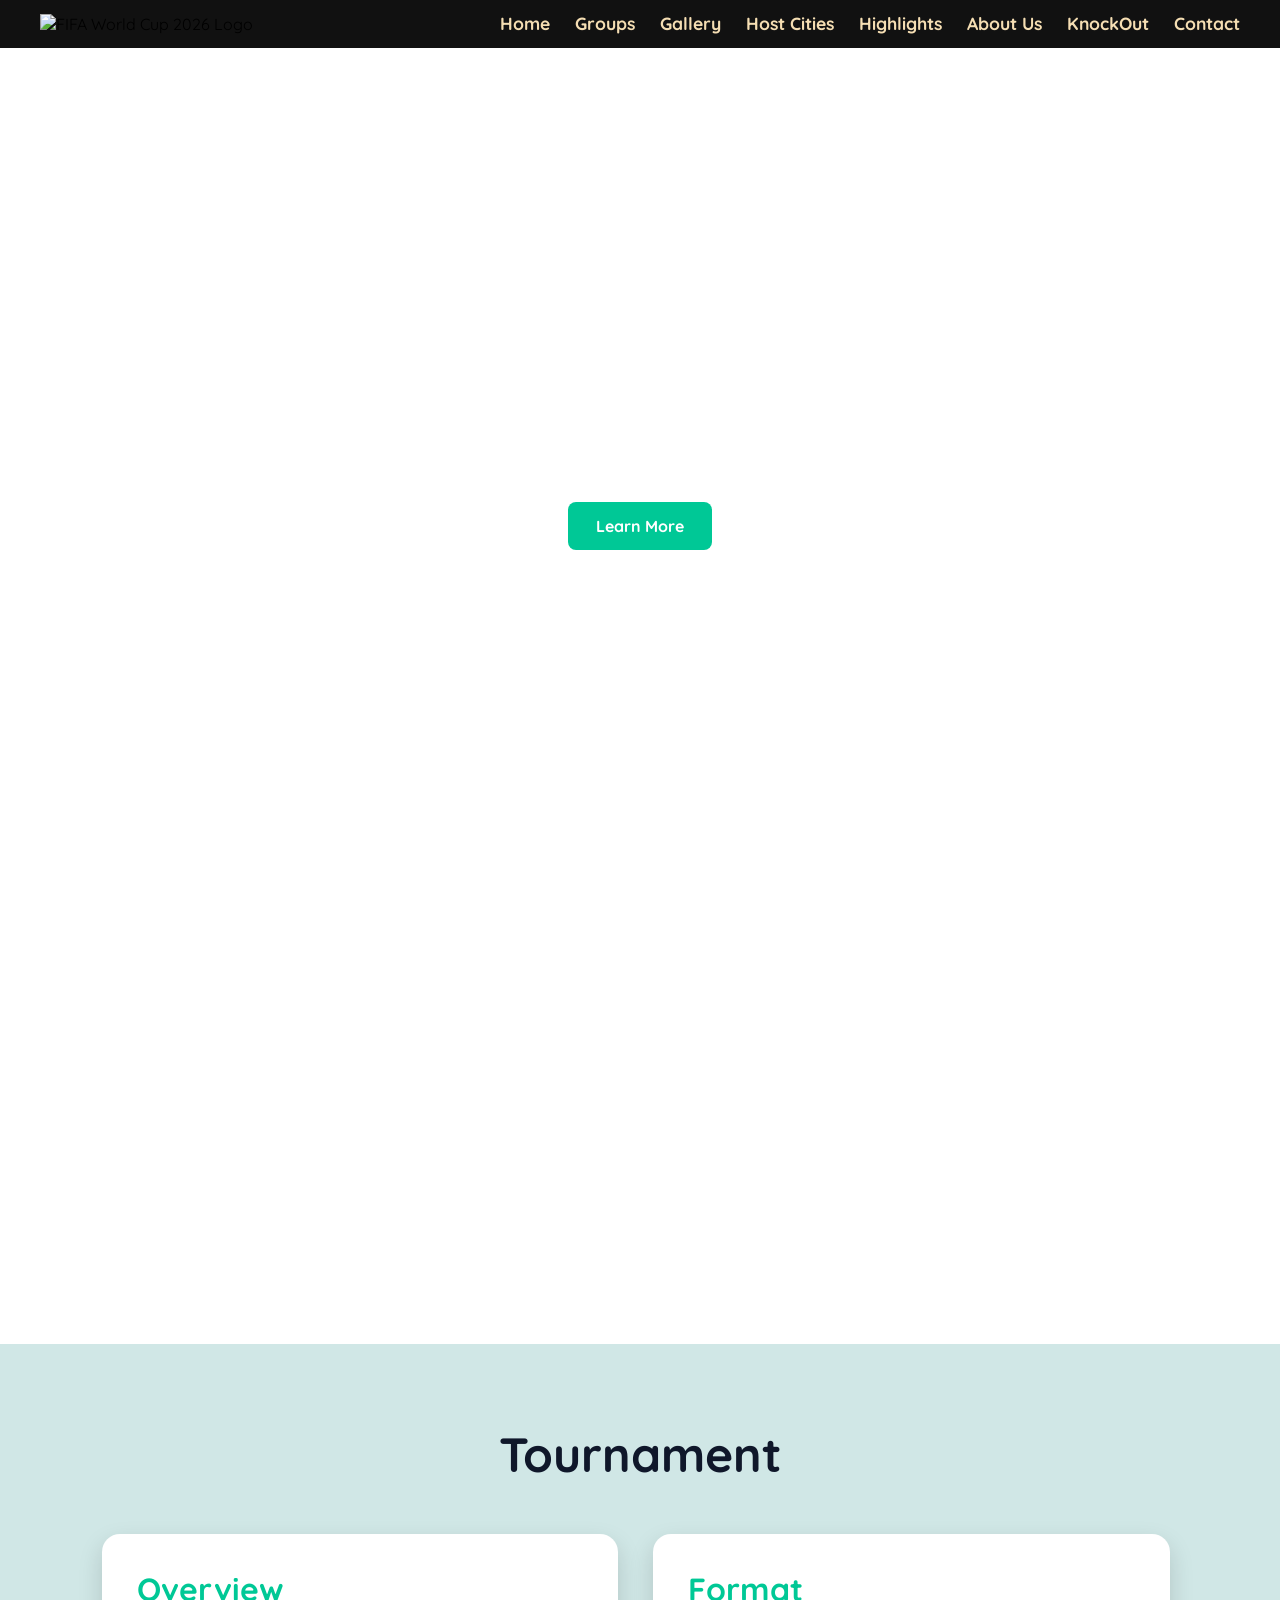
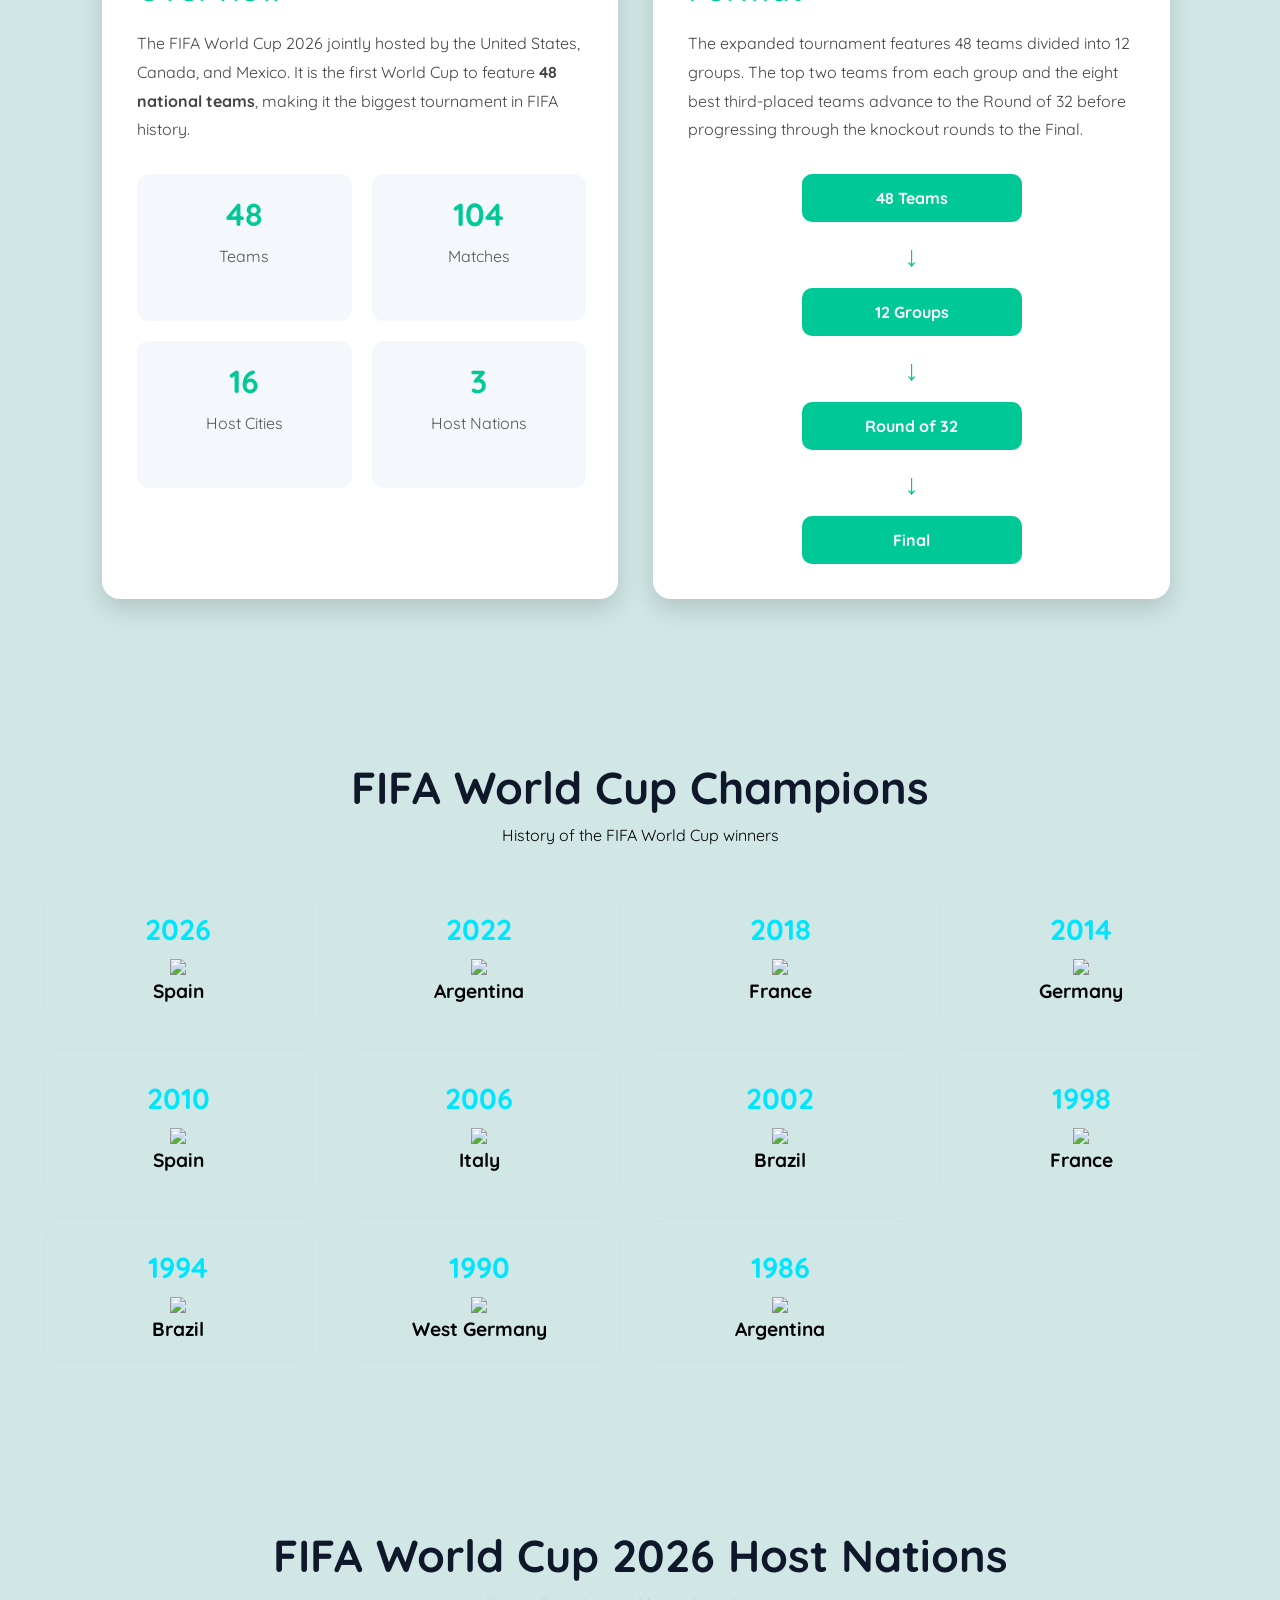
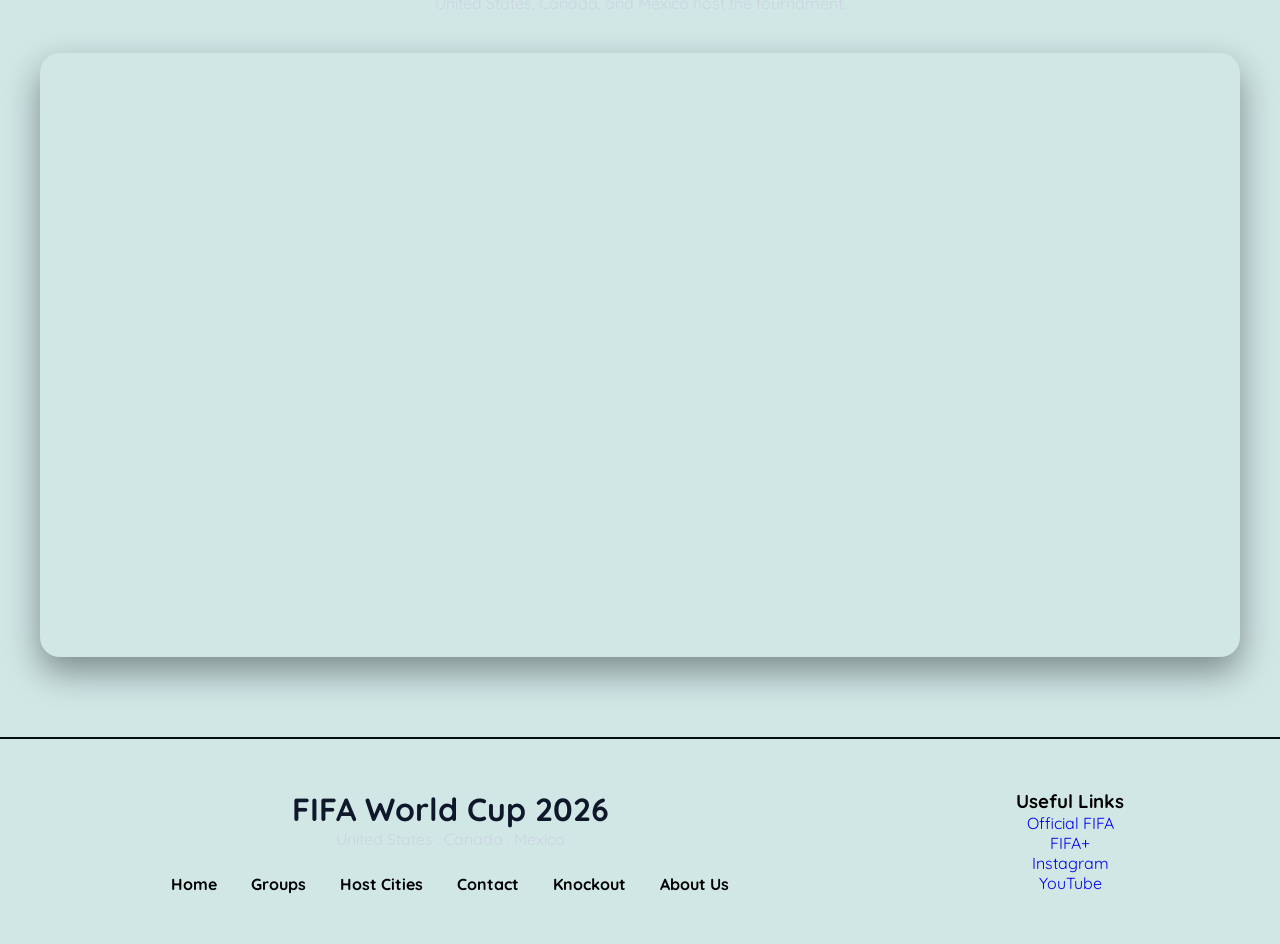
==== commit 985f1565: "table updated" ====
--- a/index.html
+++ b/index.html
@@ -54,8 +54,8 @@
         <section class="tournament-card">
           <h2>Overview</h2>
           <p>
-            The FIFA World Cup 2026 will be jointly hosted by the United States,
-            Canada, and Mexico. It will be the first World Cup to feature
+            The FIFA World Cup 2026 jointly hosted by the United States, Canada,
+            and Mexico. It is the first World Cup to feature
             <strong>48 national teams</strong>, making it the biggest tournament
             in FIFA history.
           </p>
@@ -180,7 +180,7 @@
     <!-- // map -->
     <section class="world-map" id="map">
       <h2>FIFA World Cup 2026 Host Nations</h2>
-      <p>United States, Canada, and Mexico will host the tournament.</p>
+      <p>United States, Canada, and Mexico host the tournament.</p>
 
       <div class="map-container">
         <iframe
